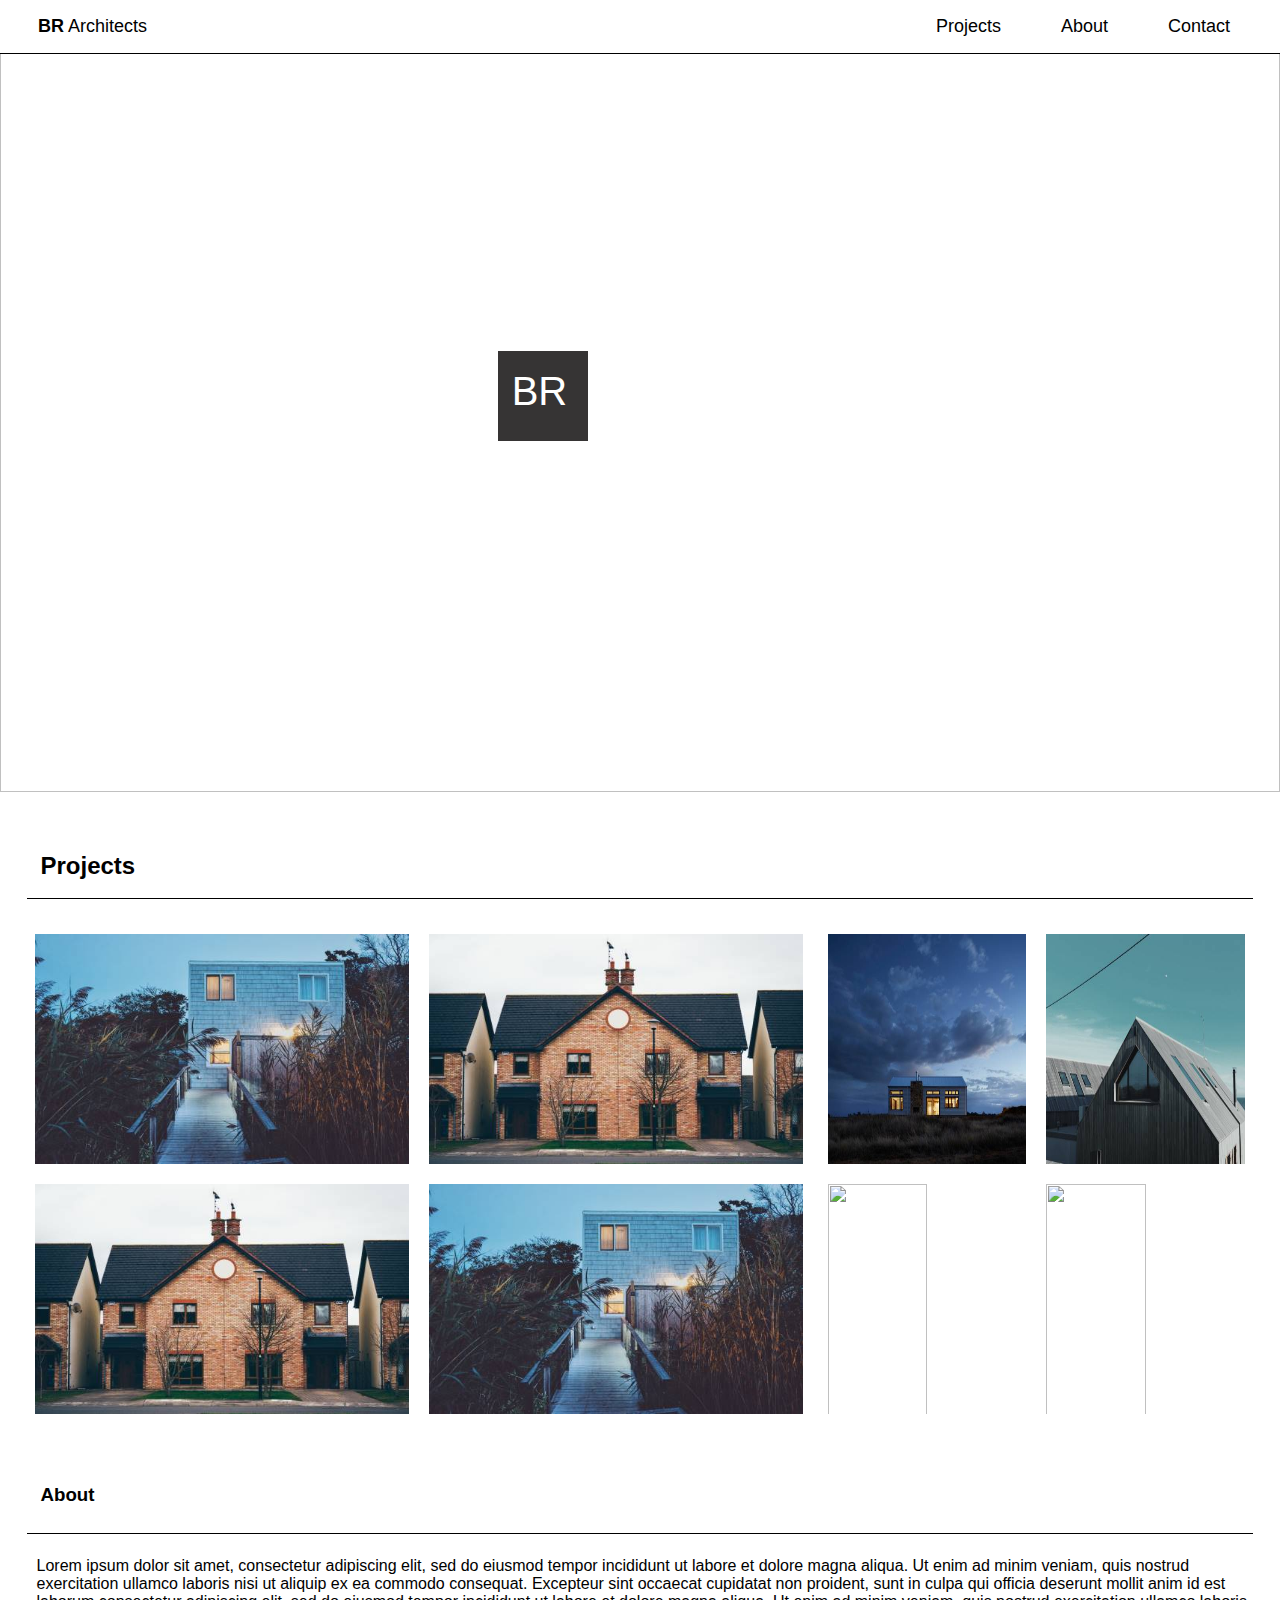
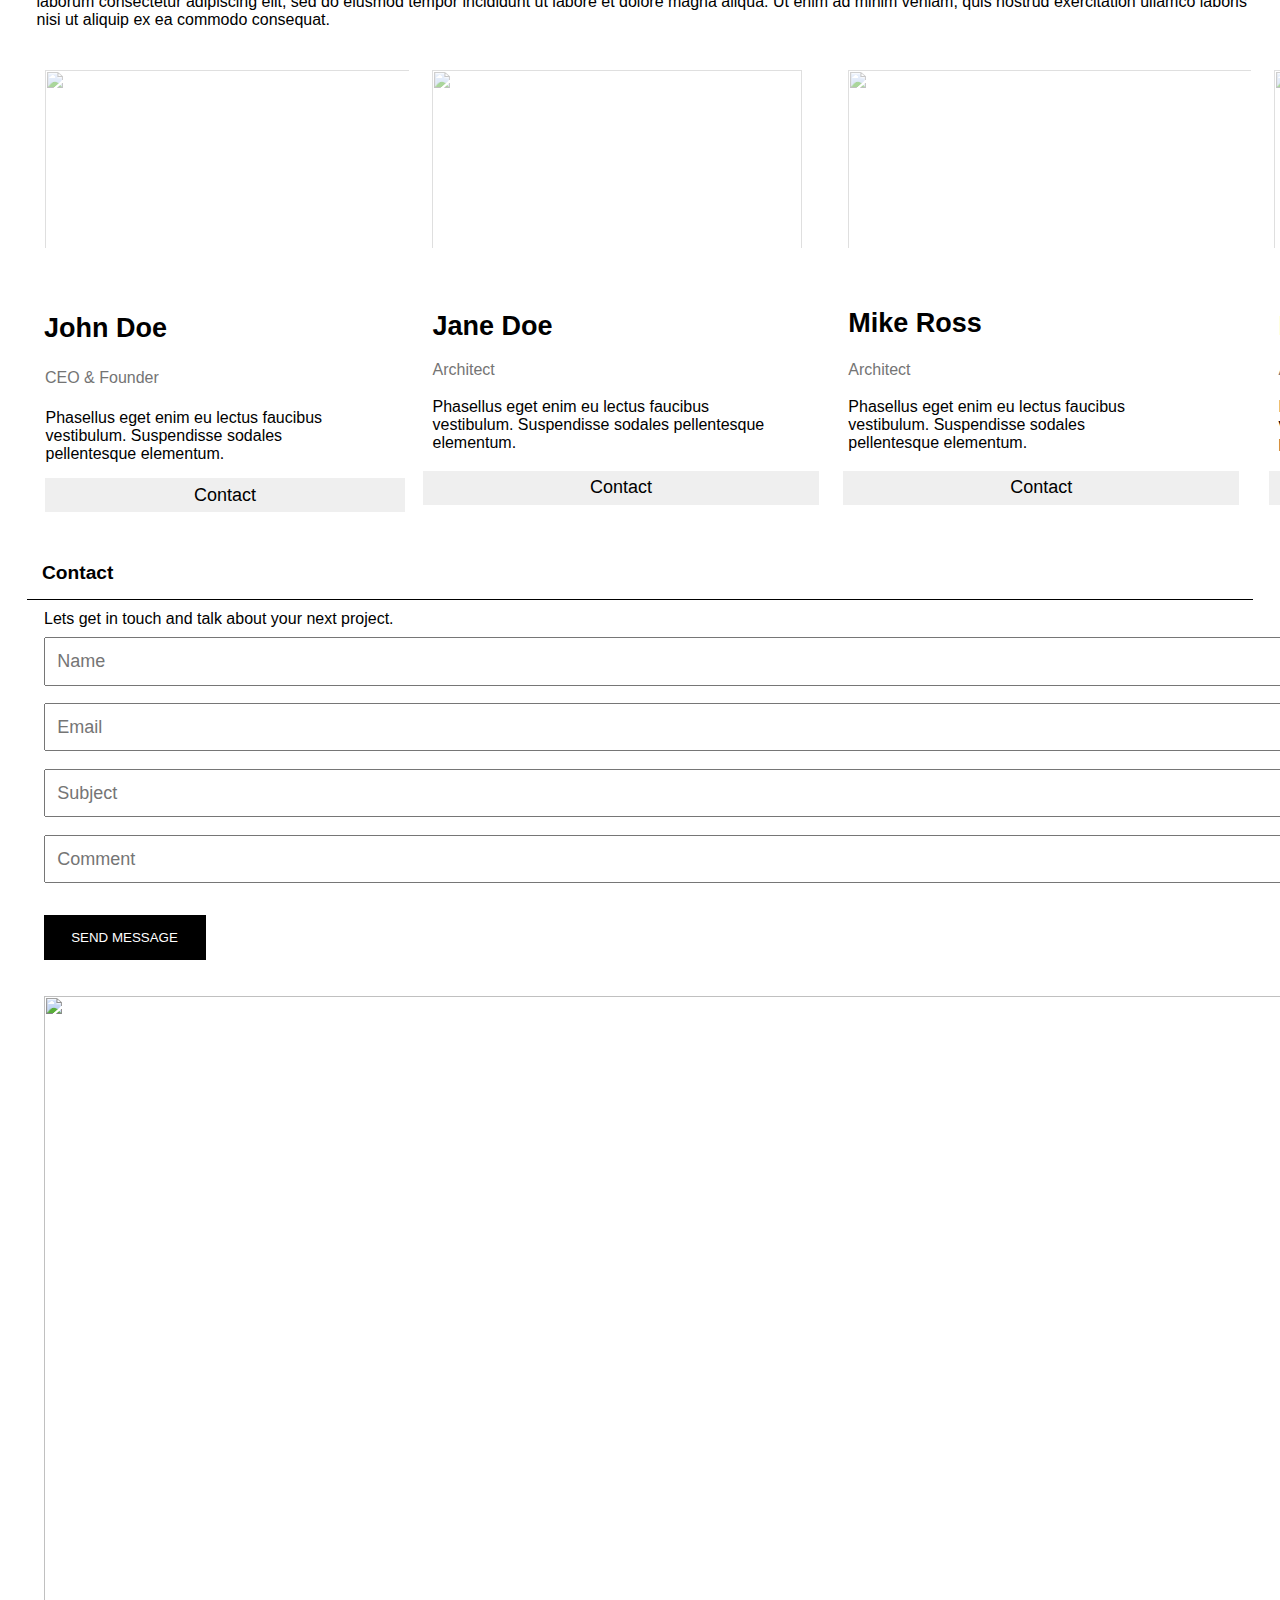
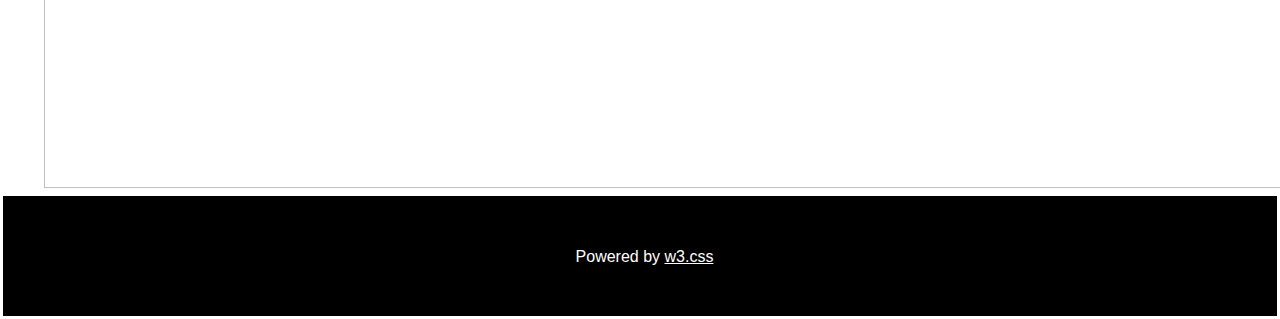
==== br.html @ f58342f9 "Update br.html" ====
<!DOCTYPE html>
<html>

<head>
    <title>brarchitects</title>
    <link rel="stylesheet" href="style.css">
</head>

<body>
    <!-------navigation------>
    <nav>
        <div class="nav-left">
            <a href="#"><b>BR</b> Architects</a>
        </div>
        <div class="nav-right">
            <a href="#">Projects</a>
            <a href="#">About</a>
            <a href="#">Contact</a>
        </div>
    </nav>
    <!-----Header----->
    <header>
        <img src="/Users/alhassanawal/Desktop/br img.jpg">
        <ul type="none" class="fixed">
            <li class="active">br</li>
            <li>Architects</li>
        </ul>
    </header>
    <!----------Content----->
    <div>
        <h2>Projects</h2>
    </div>
    <div class="box">
        <div class="top-row">
            <img src="bimages/br1.jpg">
            <img src="bimages/br2.jpg">
            <img src="bimages/br2.jpg">
            <img src="bimages/br1.jpg">
        </div>
        <div class="bottom-row">
            <img src="bimages/br4.jpg">
            <img src="bimages/br5.jpg">
            <img src="/Users/alhassanawal/Desktop/br5.jpg">
            <img src="/Users/alhassanawal/Desktop/br4.jpg">
        </div>
    </div>
    <footer>
        <h3>About</h3>
        <p>
            Lorem ipsum dolor sit amet, consectetur adipiscing elit, sed do eiusmod tempor incididunt ut labore et
            dolore
            magna aliqua. Ut enim ad minim veniam, quis nostrud exercitation ullamco laboris nisi ut aliquip ex ea
            commodo consequat. Excepteur sint occaecat cupidatat non proident, sunt in culpa qui officia deserunt mollit
            anim id est laborum consectetur adipiscing elit, sed do eiusmod tempor incididunt ut labore et dolore magna
            aliqua. Ut enim ad minim veniam, quis nostrud exercitation ullamco laboris nisi ut aliquip ex ea commodo
            consequat.
        </p>
        <div class="section">
            <div class="first-profile">
                <div class="john-doe">
                    <img src="/Users/alhassanawal/Desktop/team1.jpg">
                    <p class="a-b">John Doe</p>
                    <p class="c-d">CEO & Founder</p>
                    <p class="e-f">
                        Phasellus eget enim eu lectus faucibus vestibulum. Suspendisse sodales pellentesque elementum.
                    </p>
                    <button>Contact</button>
                </div>
                <div class="jane-doe">
                    <img src="/Users/alhassanawal/Desktop/team2.jpg">
                    <p class="g-h">Jane Doe</p>
                    <p class="i-j">Architect</p>
                    <p class="k-l">
                        Phasellus eget enim eu lectus faucibus vestibulum. Suspendisse sodales pellentesque
                        elementum.
                    </p>
                    <button>Contact</button>
                </div>
                <div class="mike-ross">
                    <img src="/Users/alhassanawal/Desktop/team3.jpg">
                    <p class="m-n">Mike Ross</p>
                    <p class="o-p">Architect</p>
                    <p class="q-r">
                        Phasellus eget enim eu lectus faucibus vestibulum. Suspendisse sodales pellentesque
                        elementum.
                    </p>
                    <button>Contact</button>
                </div>
                <div class="dan-star">
                    <img src="/Users/alhassanawal/Desktop/team4.jpg">
                    <p class="s-t">Dan Star</p>
                    <p class="u-v">Architect</p>
                    <p class="w-x">
                        Phasellus eget enim eu lectus faucibus vestibulum. Suspendisse sodales pellentesque
                        elementum.
                    </p>
                    <button>Contact</button>
                </div>
            </div>
        </div>
        <div class="contact">
            <h4>Contact</h4>
            <form>
                <p>Lets get in touch and talk about your next project.</p>
                <input type="text" placeholder="Name">
                <input type="text" placeholder="Email">
                <input type="text" placeholder="Subject">
                <input type="text" placeholder="Comment">
                <button>Send Message</button>
                <img src="/Users/alhassanawal/Desktop/map.jpg">
                <div class="footer">
                    <p>Powered by <a href="#">w3.css</a></p>
                </div>
            </form>


        </div>




    </footer>

    </div>

</body>

</html>
---- style.css ----
* {
    margin: 0;
    padding: 0;
    box-sizing: border-box;
    font-family: Arial, Helvetica, sans-serif;
}


nav {
    border: none;
    border-bottom: 0.2vh solid black;
    height: 6vh;
    display: flex;
    align-items: center;
    justify-content: space-between;
    position: fixed;
    width: 100%;
    z-index: 1;
    background-color: white;
}


.nav-left {
    display: flex;
    border: none;
    align-items: center;
    justify-content: center;

}

.nav-right {
    display: flex;
    border: none;
    justify-content: center;
    align-items: center;
}


a:hover {
    background-color: rgb(199, 193, 193);
}

.nav-left a {
    text-decoration: none;
    font-size: large;
    color: black;
    margin-left: 28px;
    font-size: large;
    padding: 10px;

}

.nav-right a {
    text-decoration: none;
    margin-right: 40px;
    color: black;
    font-size: large;
    padding: 10px;
}


header {
    display: flex;
    align-items: center;
    justify-content: center;
}

header ul {
    position: absolute;
    display: flex;

}

header ul li {
    text-decoration: none;
    color: white;

}

li.active {
    text-transform: uppercase;
    background-color: rgb(54, 52, 52);
    width: 10vh;
    height: 10vh;
    margin-right: 2vh;
    padding-left: 1.5vh;
    padding-top: 2vh;
    font-size: 40px;
}

li {
    padding-top: 2.3vh;
    font-size: 40px;
}

img {
    height: 88vh;
    width: 100%;
}

h2 {
    margin-top: 60px;
    margin-right: 3vh;
    margin-left: 3vh;
    padding-bottom: 2vh;
    padding-left: 1.5vh;
    border: none;
    border-bottom: 0.4px solid black;

}

.box {
    display: flex;
    flex-direction: row;
    gap: 5px;
    margin: 25px;
}

.top-row img {
    width: 50%;
    height: 250px;
    float: left;
    padding: 10px;
}

.bottom-row img {
    width: 50%;
    height: 250px;
    float: left;
    padding: 10px;
}

footer h3 {
    margin-left: 3vh;
    border: none;
    border-bottom: 0.4px solid black;
    margin-right: 3vh;
    padding-bottom: 3vh;
    padding-left: 1.5vh;
    margin-top: 60px;
}

footer p {
    margin-left: 3.5vh;
    margin-right: 3vh;
    margin-top: 2vh;
    padding: 5px;
}

.section {
    display: flex;
    float: left;
    justify-content: center;
}

.first-profile {
    display: flex;
    justify-content: center;
    margin-left: 1vh;
}

.john-doe img {
    width: 110%;
    height: 250px;
    padding: 4vh;
    opacity: 0.5;
}

.john-doe p.a-b {
    margin-top: 1px;
    margin-left: 1.9vh;
    position: relative;
    bottom: 30px;
    font-weight: bolder;
    font-size: 3vh;
    padding: 2vh;
}

.john-doe p.c-d {
    position: relative;
    bottom: 50px;
    margin-left: 3vh;
    padding: 1vh;
    font-weight: lighter;
    color: rgb(116, 116, 116);
}

.john-doe p.e-f {
    position: relative;
    bottom: 60px;
    margin-left: 3.5vh;
    padding-right: 2vh;
    max-width: 350px;
}

.john-doe button {
    margin-left: 4vh;
    position: relative;
    bottom: 50px;
    width: 40vh;
    height: 3.8vh;
    cursor: pointer;
    font-size: 2vh;
    border: none;
}

button:hover {
    background-color: rgb(162, 158, 158);
}

.jane-doe img {
    width: 95%;
    height: 250px;
    padding: 4vh;
    opacity: 0.5;
    position: relative;
    right: 1vh;
}

.jane-doe p.g-h {
    position: relative;
    bottom: 4vh;
    right: 1vh;
    font-weight: bolder;
    font-size: 3vh;
}

.jane-doe p.i-j {
    position: relative;
    bottom: 5vh;
    right: 1vh;
    font-weight: lighter;
    color: rgb(116, 116, 116);
}

.jane-doe p.k-l {
    position: relative;
    bottom: 6vh;
    right: 1vh;
    max-width: 370px;
}

.jane-doe button {
    position: relative;
    bottom: 4.5vh;
    right: 8vh;
    width: 44vh;
    height: 3.8vh;
    border: none;
    font-size: 2vh;
    cursor: pointer;
    margin-left: 10vh;
}

.mike-ross img {
    width: 120%;
    height: 250px;
    padding: 4vh;
    position: relative;
    right: 8.8vh;
    opacity: 0.5;
}

.mike-ross p.m-n {
    position: relative;
    bottom: 4.3vh;
    right: 8.8vh;
    font-weight: bolder;
    font-size: 3vh;
}

.mike-ross p.o-p {
    position: relative;
    bottom: 5vh;
    right: 8.8vh;
    font-weight: lighter;
    color: rgb(116, 116, 116);
}

.mike-ross p.q-r {
    position: relative;
    bottom: 6vh;
    right: 8.8vh;
    max-width: 370px;
}

.mike-ross button {
    position: relative;
    bottom: 4.5vh;
    right: 5.3vh;
    width: 44vh;
    height: 3.8vh;
    border: none;
    cursor: pointer;
    font-size: 2vh;
}

.dan-star img {
    width: 110%;
    height: 250px;
    padding: 4vh;
    position: relative;
    right: 5.4vh;
    opacity: 0.5;
}

.dan-star p.s-t {
    position: relative;
    bottom: 4vh;
    right: 5vh;
    font-weight: bolder;
    font-size: 3vh;
}

.dan-star p.u-v {
    position: relative;
    bottom: 5vh;
    right: 5vh;
    font-weight: lighter;
    color: rgb(116, 116, 116);
}

.dan-star p.w-x {
    position: relative;
    bottom: 6vh;
    right: 5vh;
}

.dan-star button {
    width: 39vh;
    height: 3.8vh;
    position: relative;
    bottom: 4.5vh;
    right: 2vh;
    border: none;
    cursor: pointer;
    font-size: 2vh;
}

.contact h4 {
    font-weight: bolder;
    font-size: larger;
    padding: 15px;
    border: none;
    border-bottom: 0.4px solid black;
    margin-left: 3vh;
    margin-right: 3vh;
}

form {
    padding: 3px;
}

.contact form p {
    margin-left: 4vh;
    margin-top: 2px;
}

.contact form input {
    padding: 1.3vh;
    margin-top: 4px;
    margin-left: 4.5vh;
    font-size: 2vh;
    width: 177vh;
    margin-bottom: 1.5vh;
}

.contact form button {
    padding: 15px;
    margin-top: 2vh;
    background-color: black;
    color: white;
    text-transform: uppercase;
    width: 18vh;
    margin-left: 4.5vh;
    cursor: pointer;
    border: none;
}

.contact form button:hover {
    color: black;
    background-color: rgb(151, 149, 149);
}

.contact form img {
    width: 177vh;
    margin-left: 4.5vh;
    margin-top: 4vh;
}

.contact form .footer {
    display: flex;
    justify-content: center;
    background-color: black;
    color: white;
    width: 100%;
    padding: 5vh;
    margin-top: 0.5vh;
}

.contact form .footer p a {
    color: white;
    border: none;
}

.contact form .footer p a:hover {
    cursor: pointer;
    color: greenyellow;
}
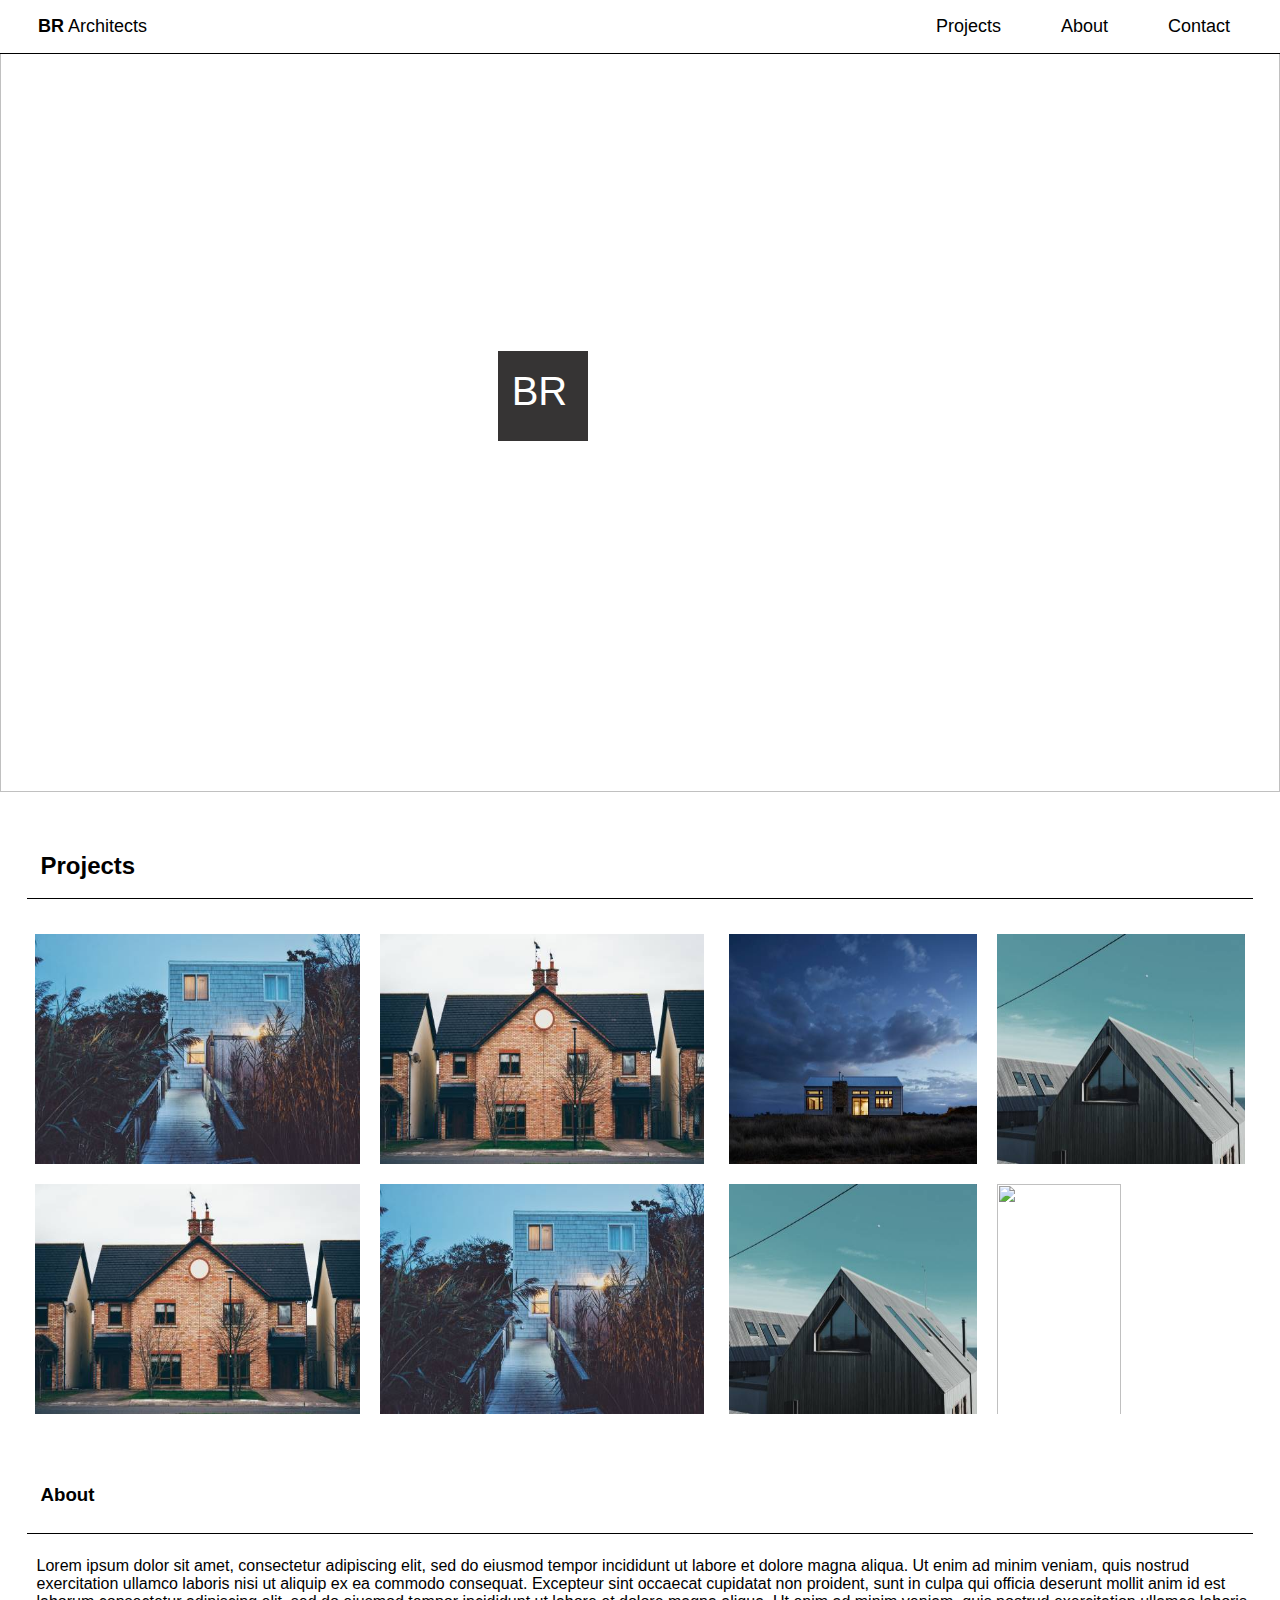
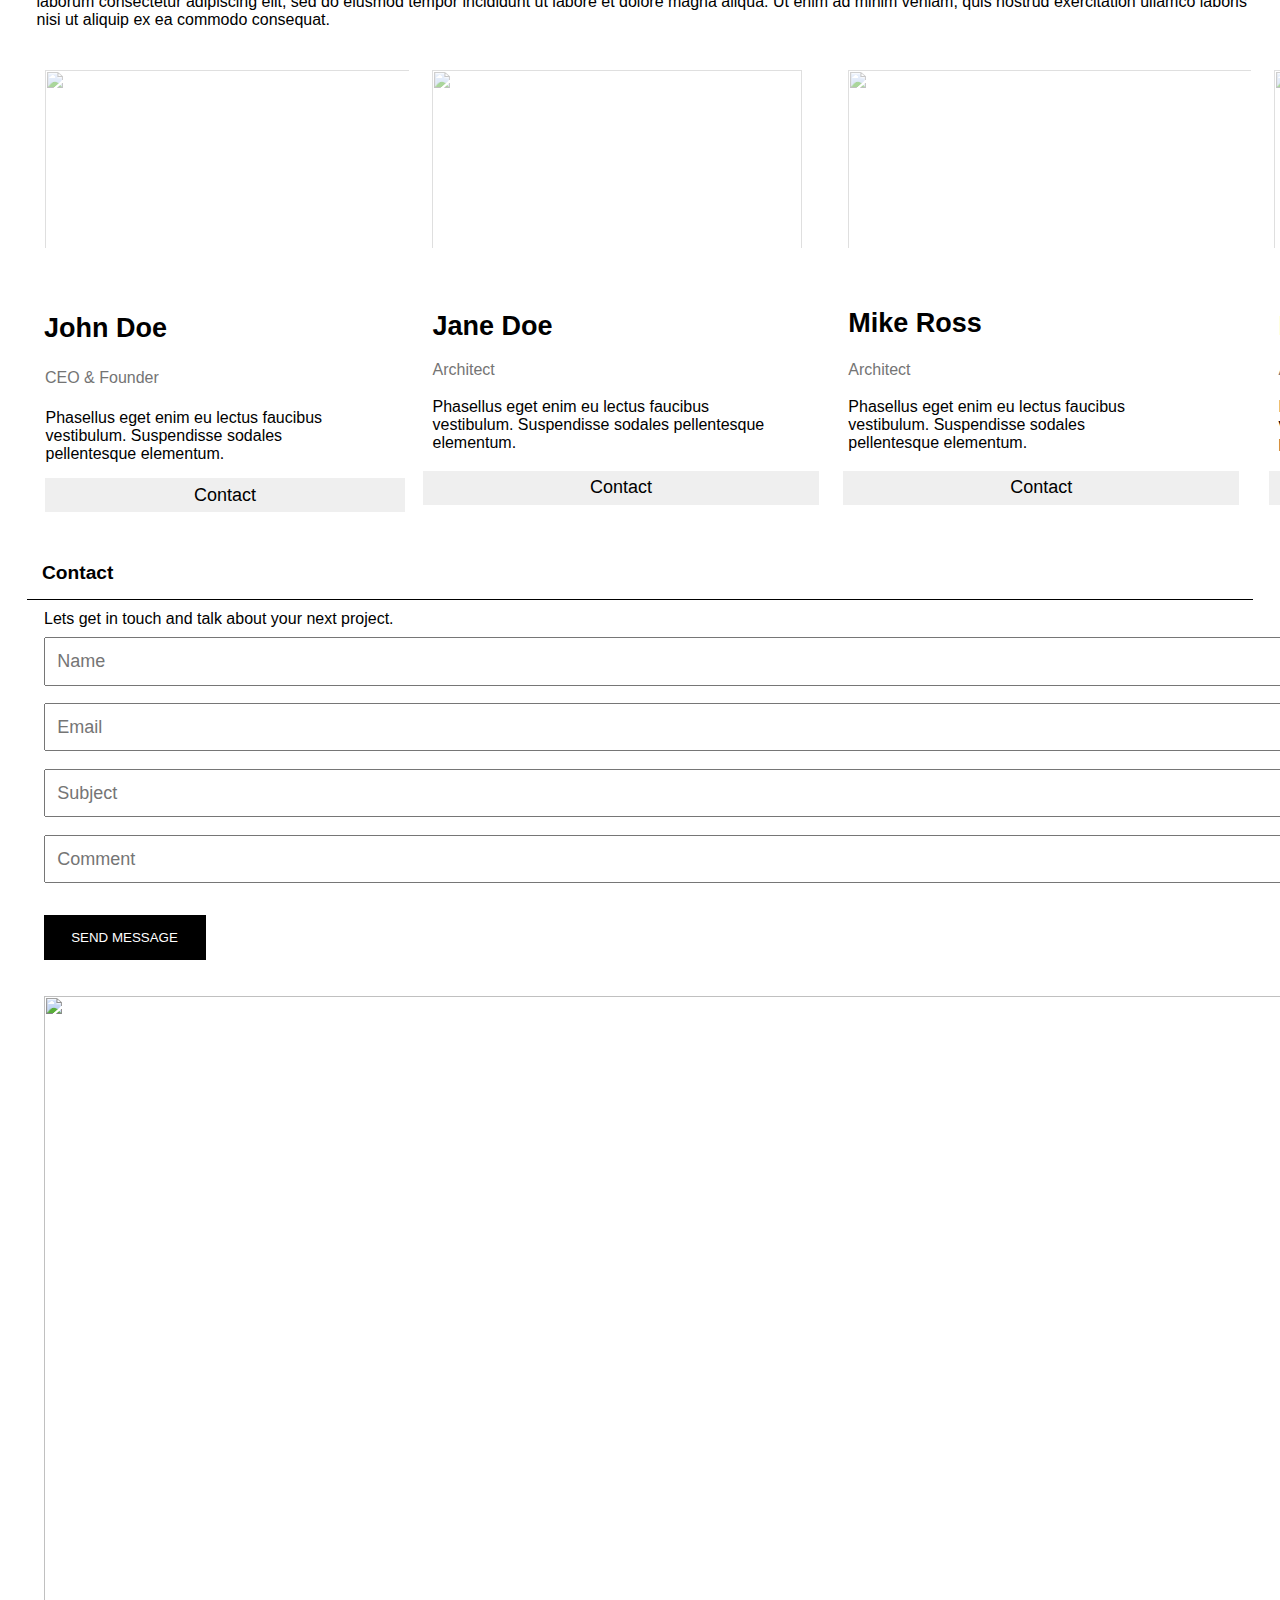
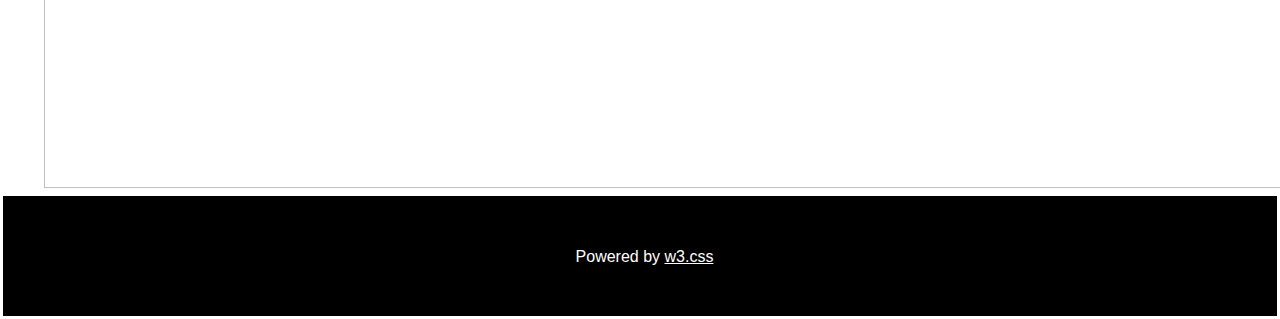
==== commit 272bd1c4: "Update br.html" ====
--- a/br.html
+++ b/br.html
@@ -40,7 +40,7 @@
         <div class="bottom-row">
             <img src="bimages/br4.jpg">
             <img src="bimages/br5.jpg">
-            <img src="/Users/alhassanawal/Desktop/br5.jpg">
+            <img src="bimages/br5.jpg">
             <img src="/Users/alhassanawal/Desktop/br4.jpg">
         </div>
     </div>
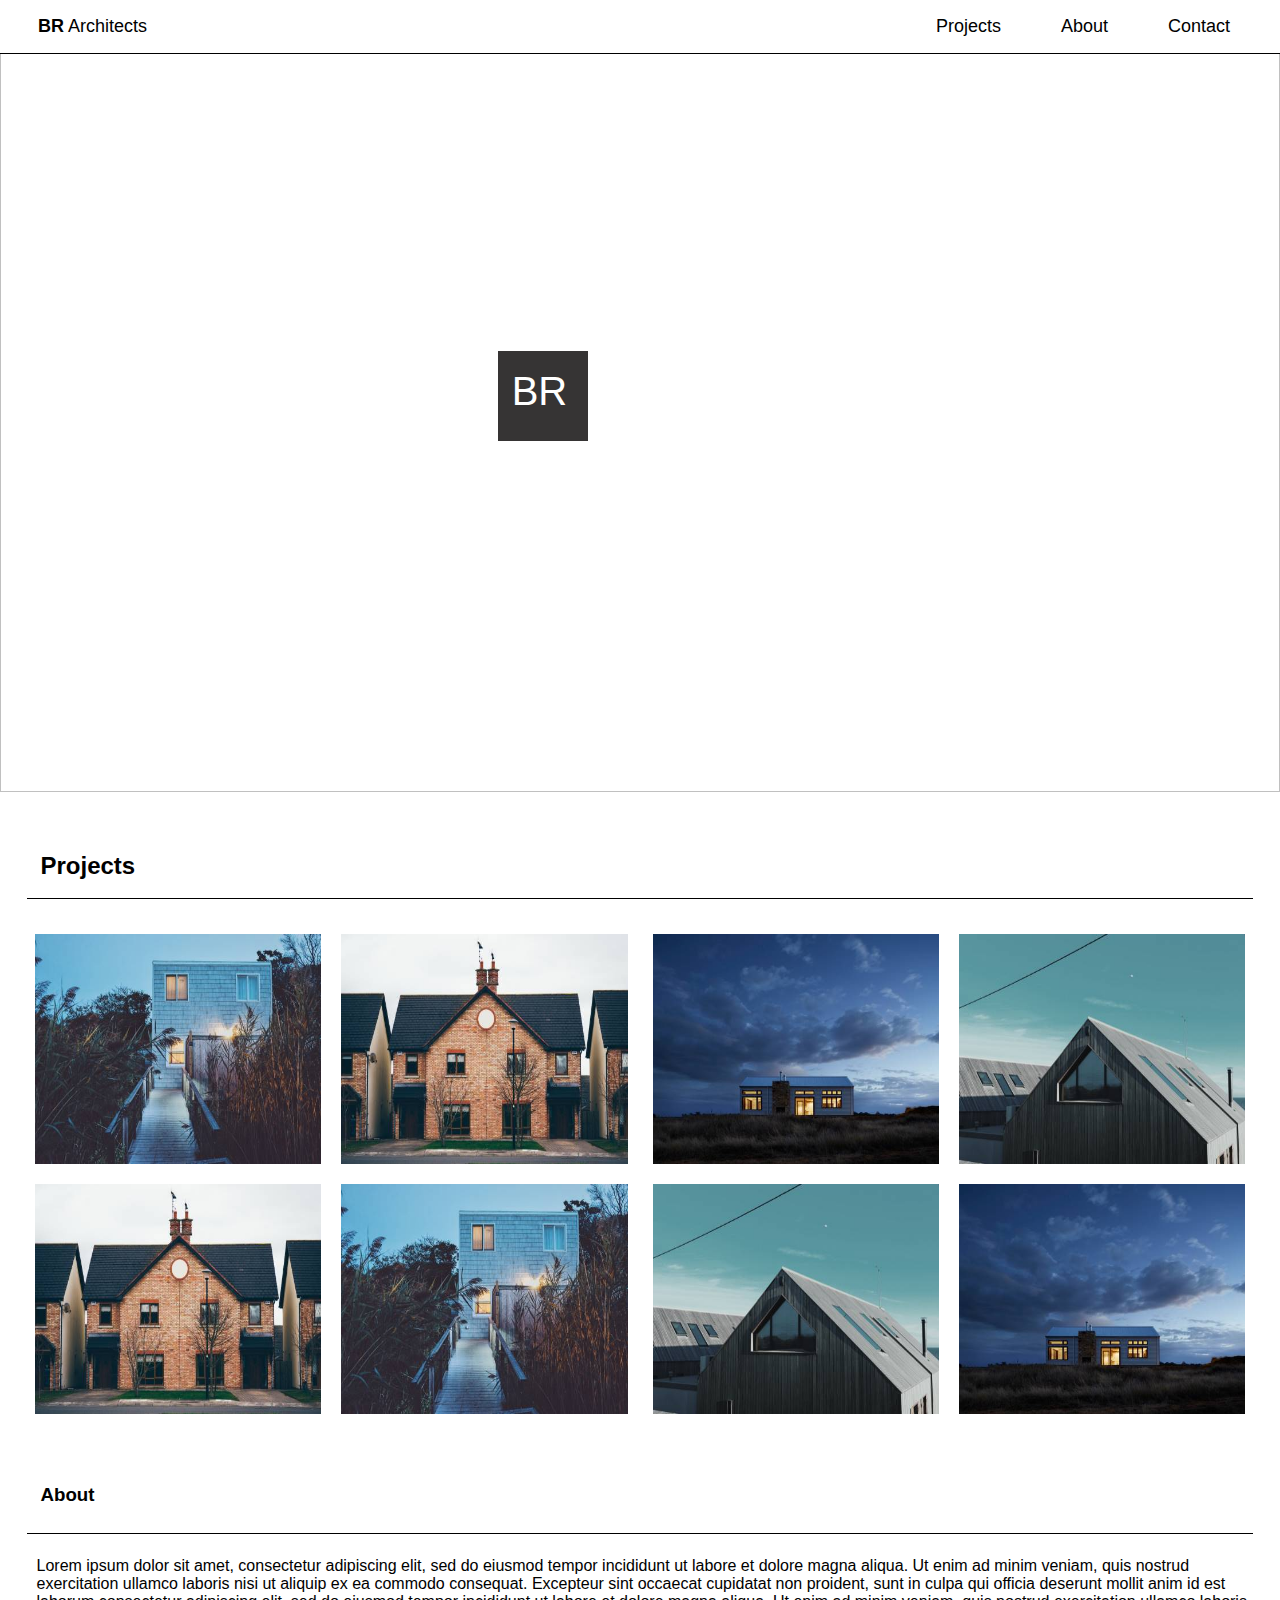
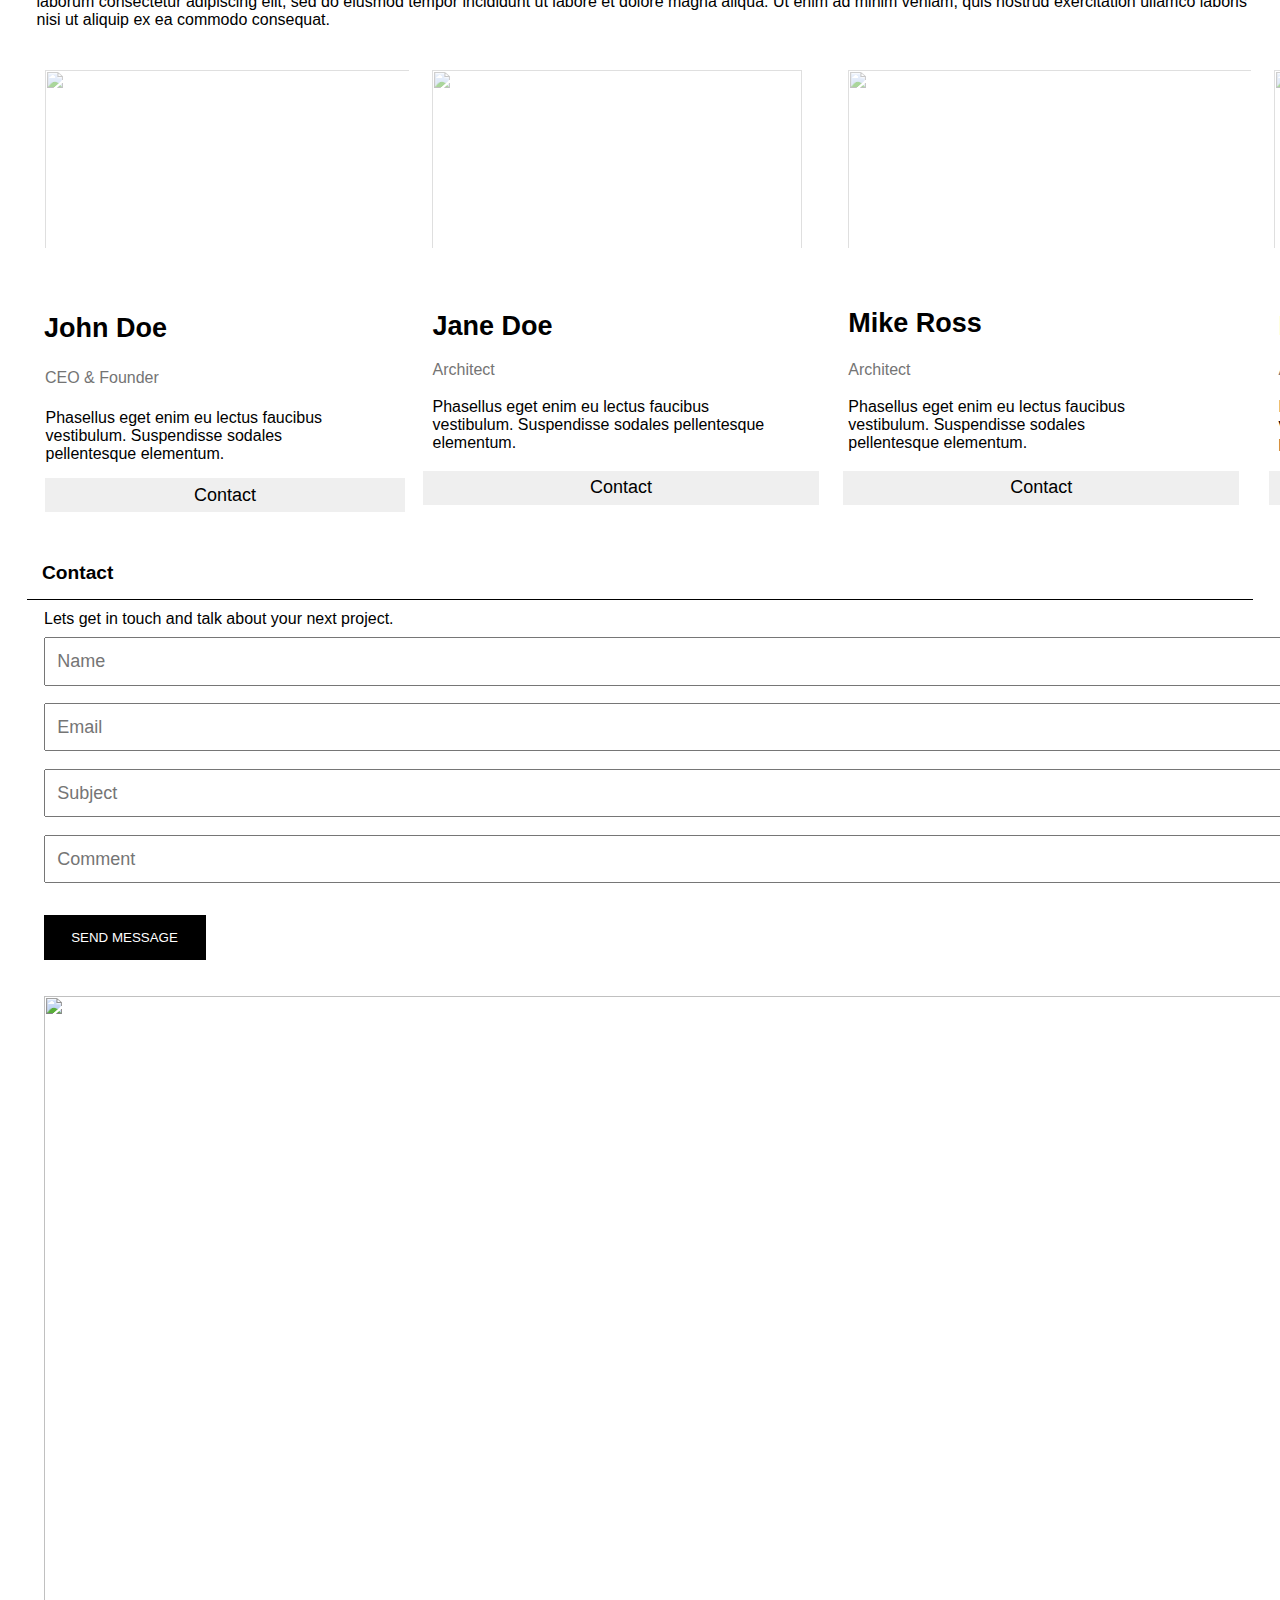
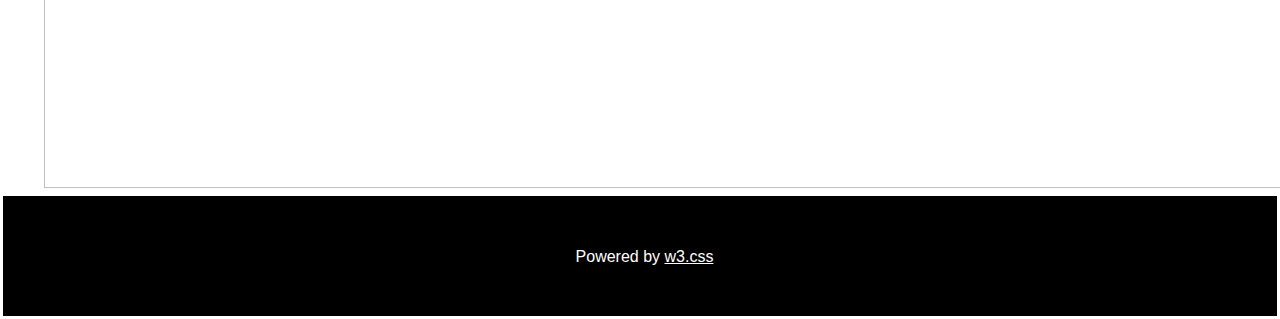
==== commit ad762339: "Update br.html" ====
--- a/br.html
+++ b/br.html
@@ -41,7 +41,7 @@
             <img src="bimages/br4.jpg">
             <img src="bimages/br5.jpg">
             <img src="bimages/br5.jpg">
-            <img src="/Users/alhassanawal/Desktop/br4.jpg">
+            <img src="bimages/br4.jpg">
         </div>
     </div>
     <footer>
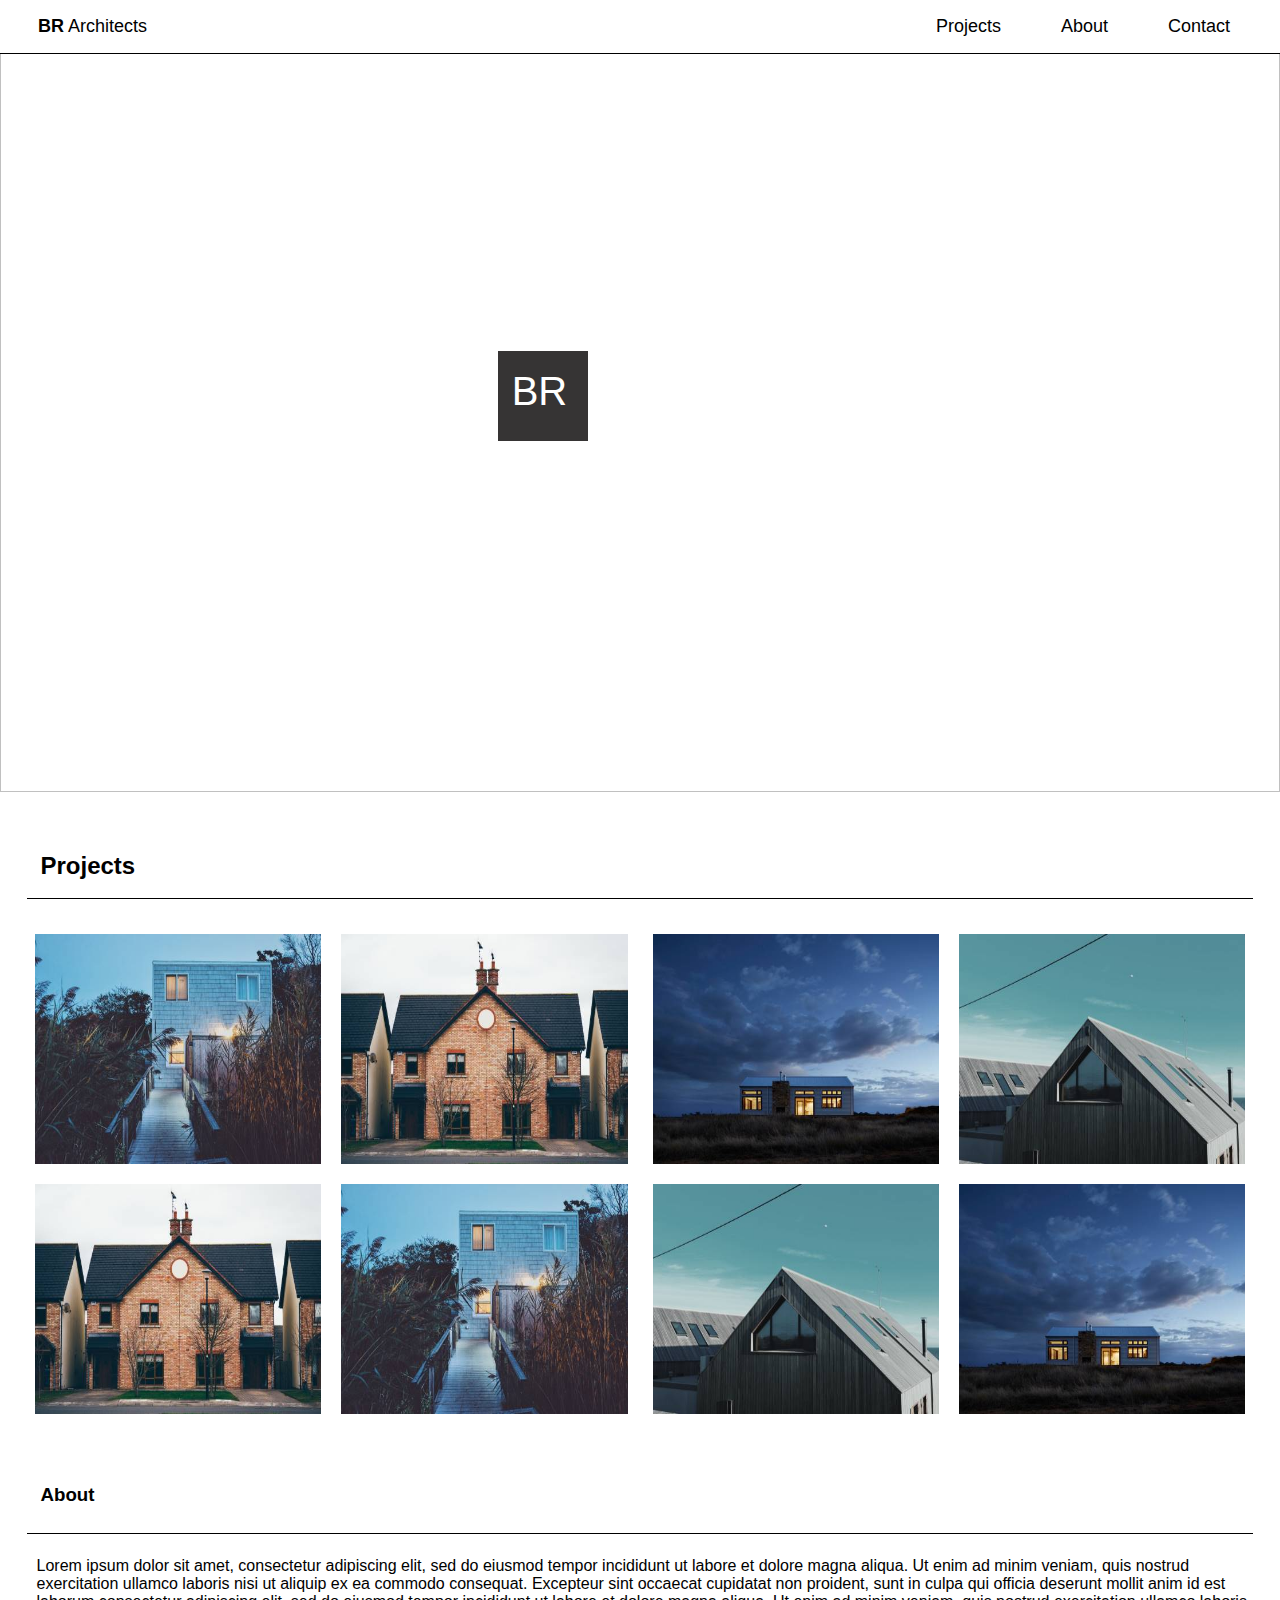
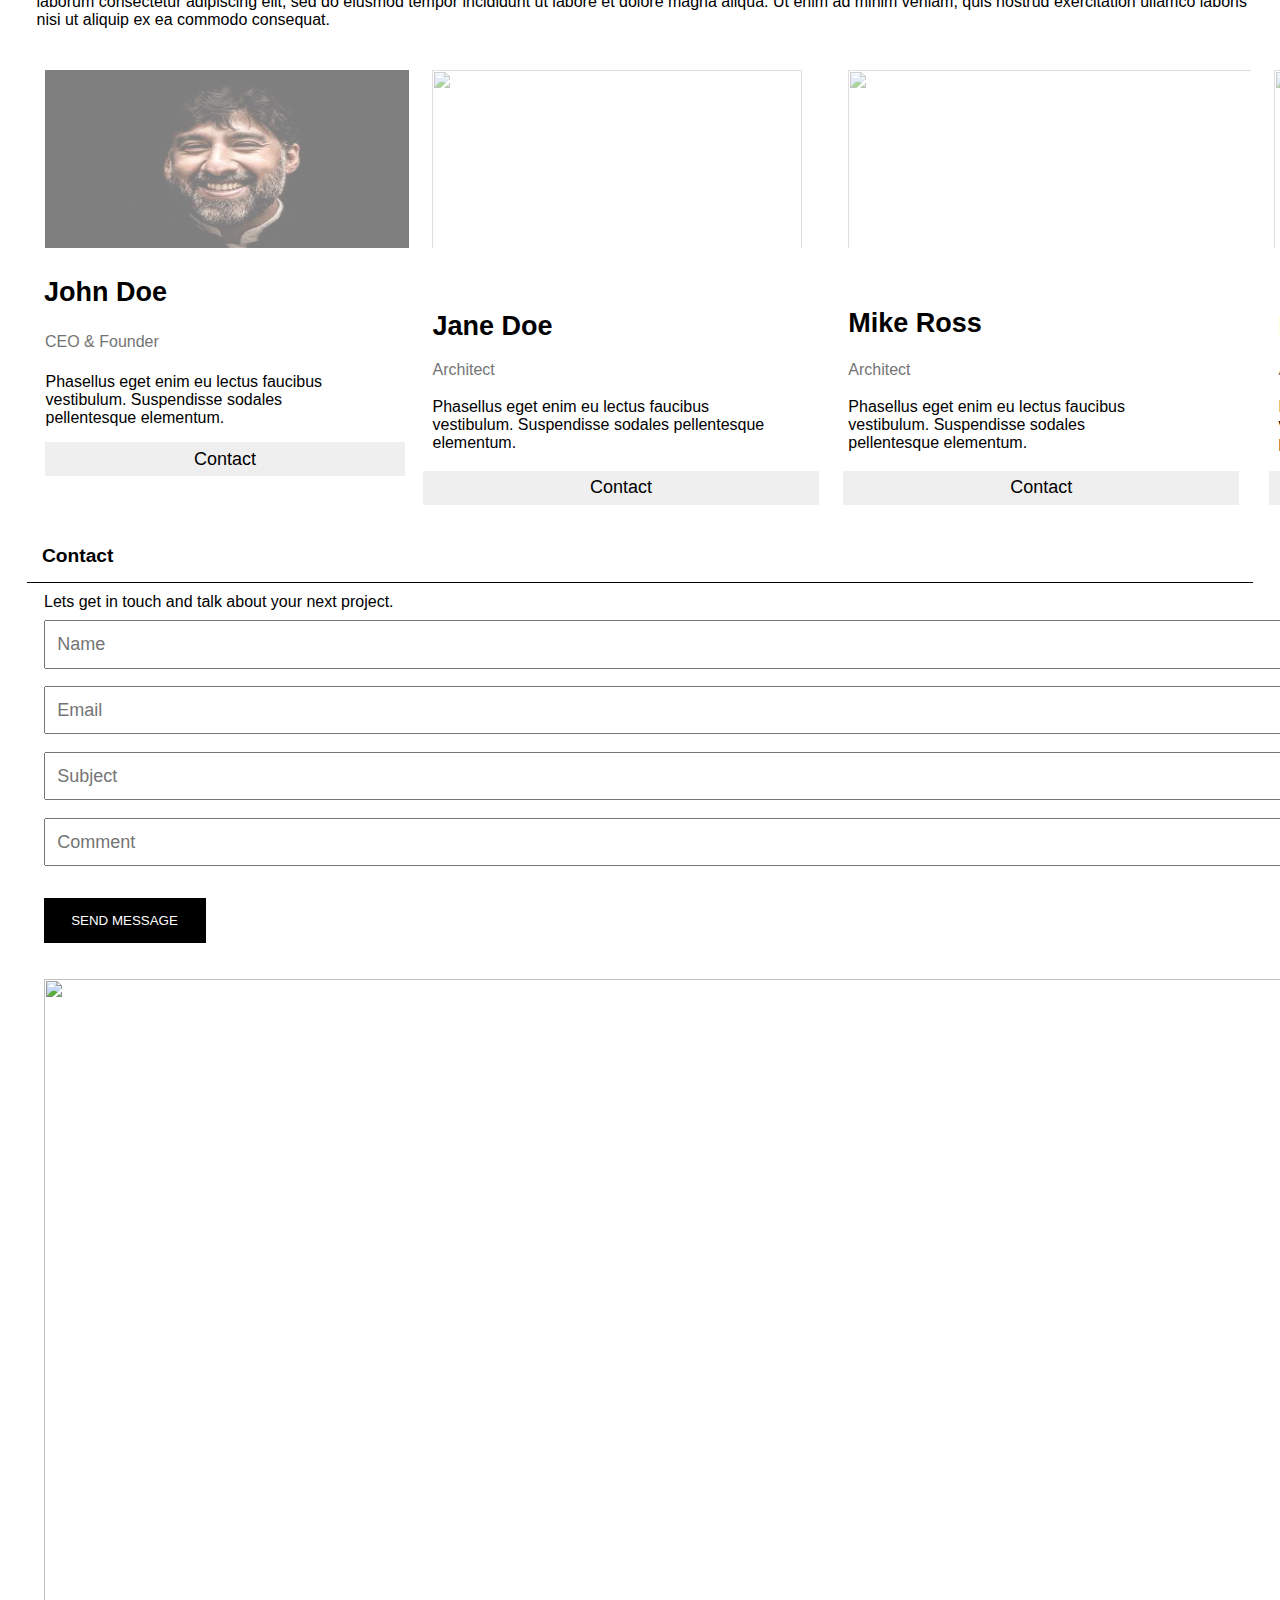
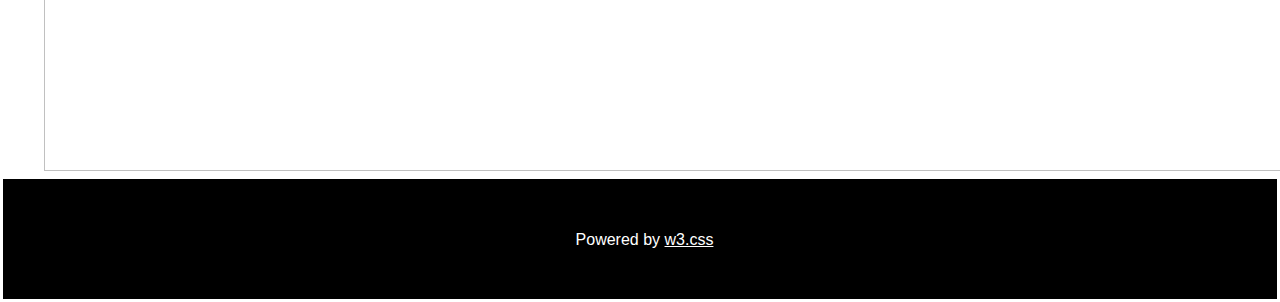
==== commit 96f7c951: "Update br.html" ====
--- a/br.html
+++ b/br.html
@@ -58,7 +58,7 @@
         <div class="section">
             <div class="first-profile">
                 <div class="john-doe">
-                    <img src="/Users/alhassanawal/Desktop/team1.jpg">
+                    <img src="bimages/team1.jpg">
                     <p class="a-b">John Doe</p>
                     <p class="c-d">CEO & Founder</p>
                     <p class="e-f">
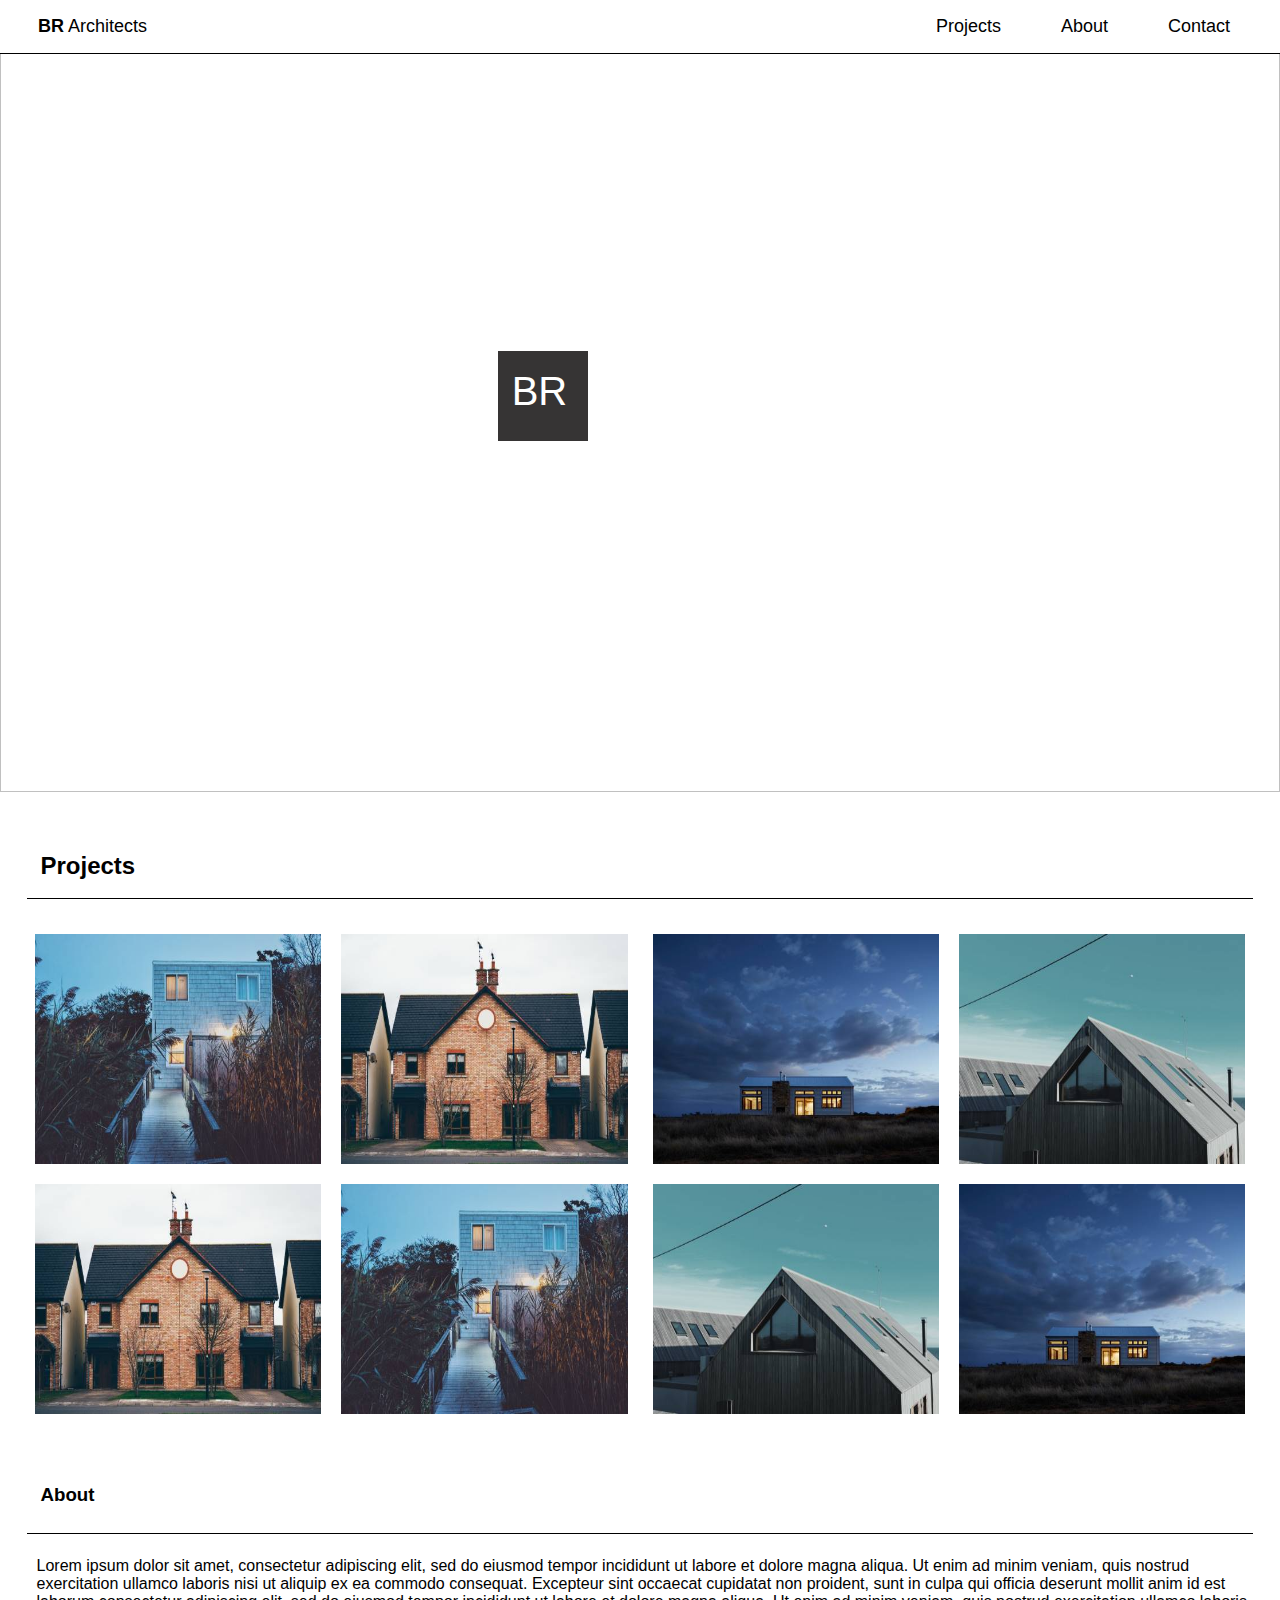
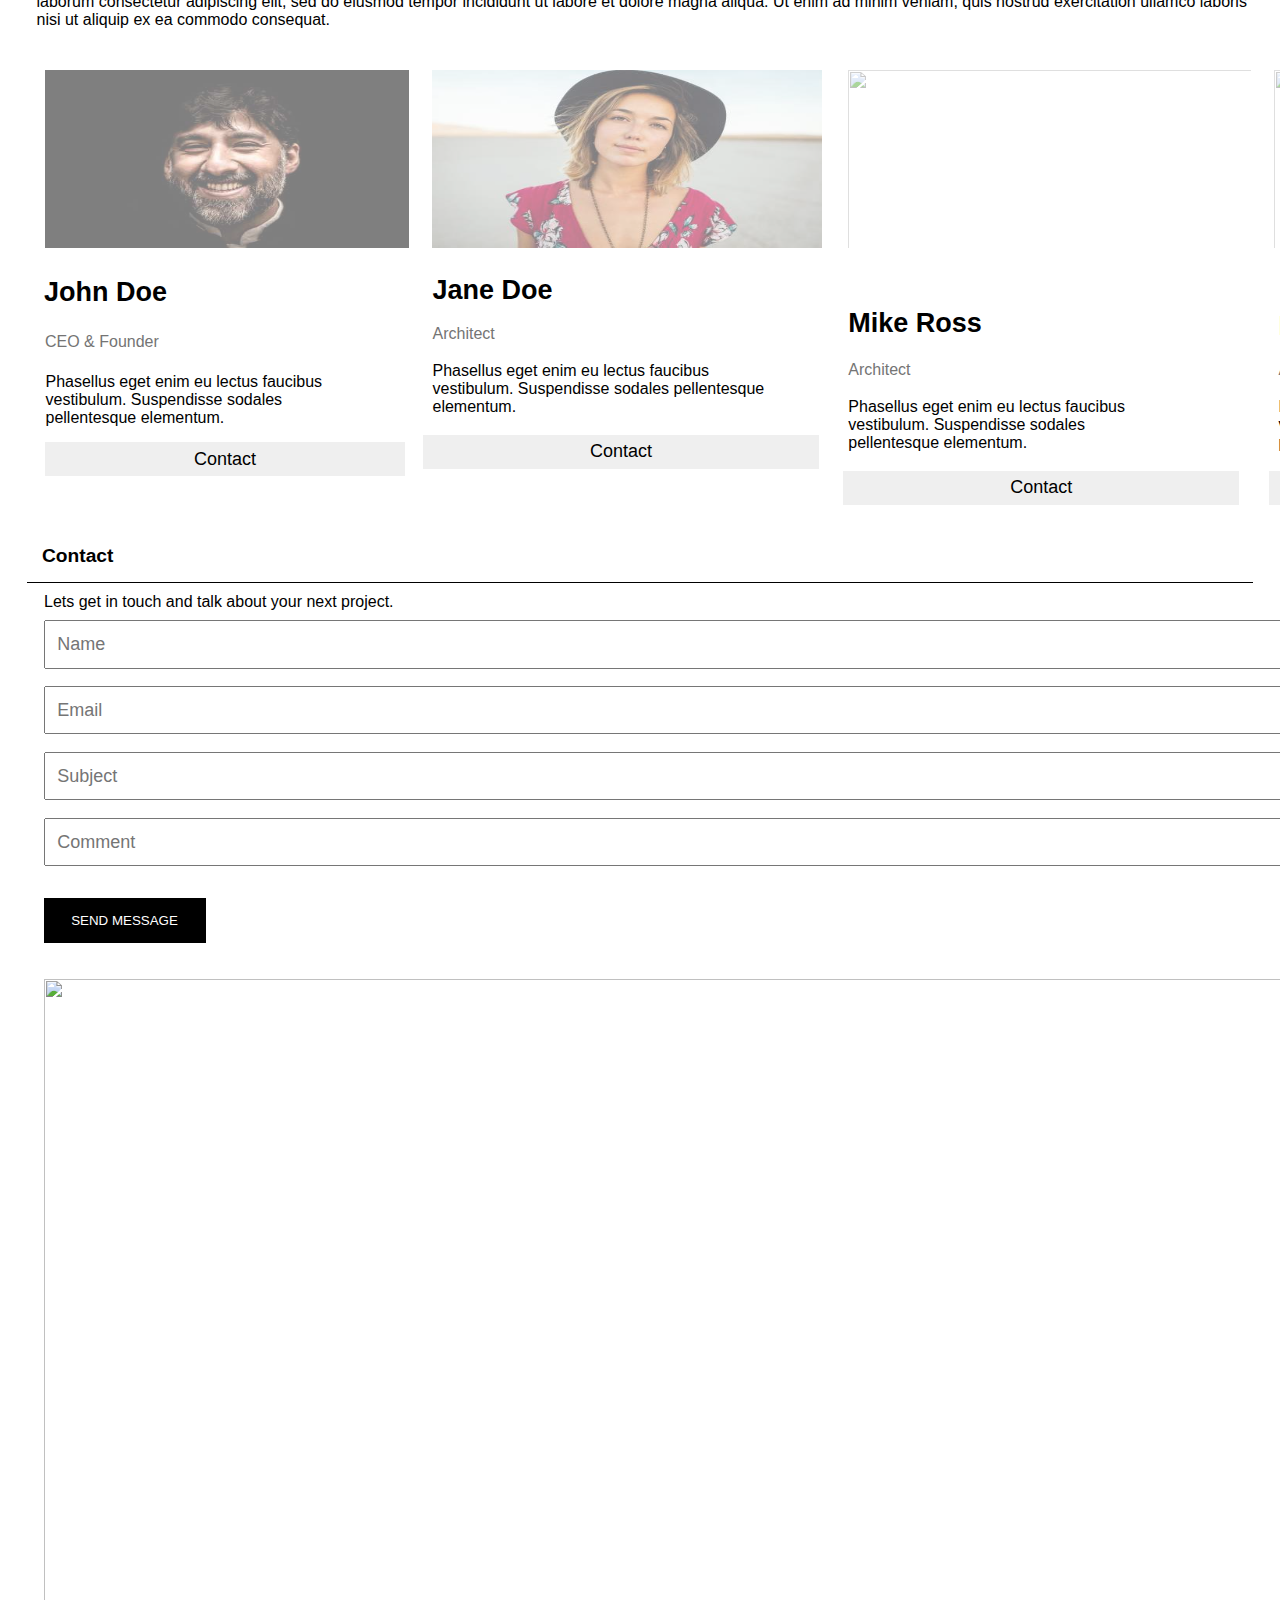
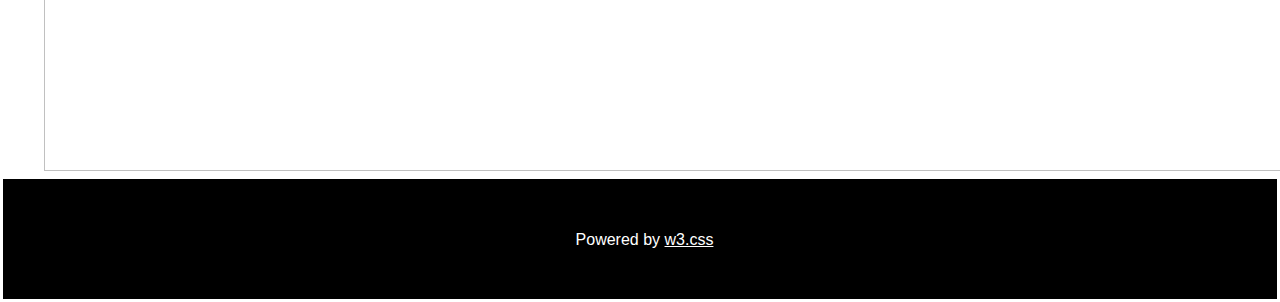
==== commit 0c6444ae: "Update br.html" ====
--- a/br.html
+++ b/br.html
@@ -67,7 +67,7 @@
                     <button>Contact</button>
                 </div>
                 <div class="jane-doe">
-                    <img src="/Users/alhassanawal/Desktop/team2.jpg">
+                    <img src="bimages/team2.jpg">
                     <p class="g-h">Jane Doe</p>
                     <p class="i-j">Architect</p>
                     <p class="k-l">
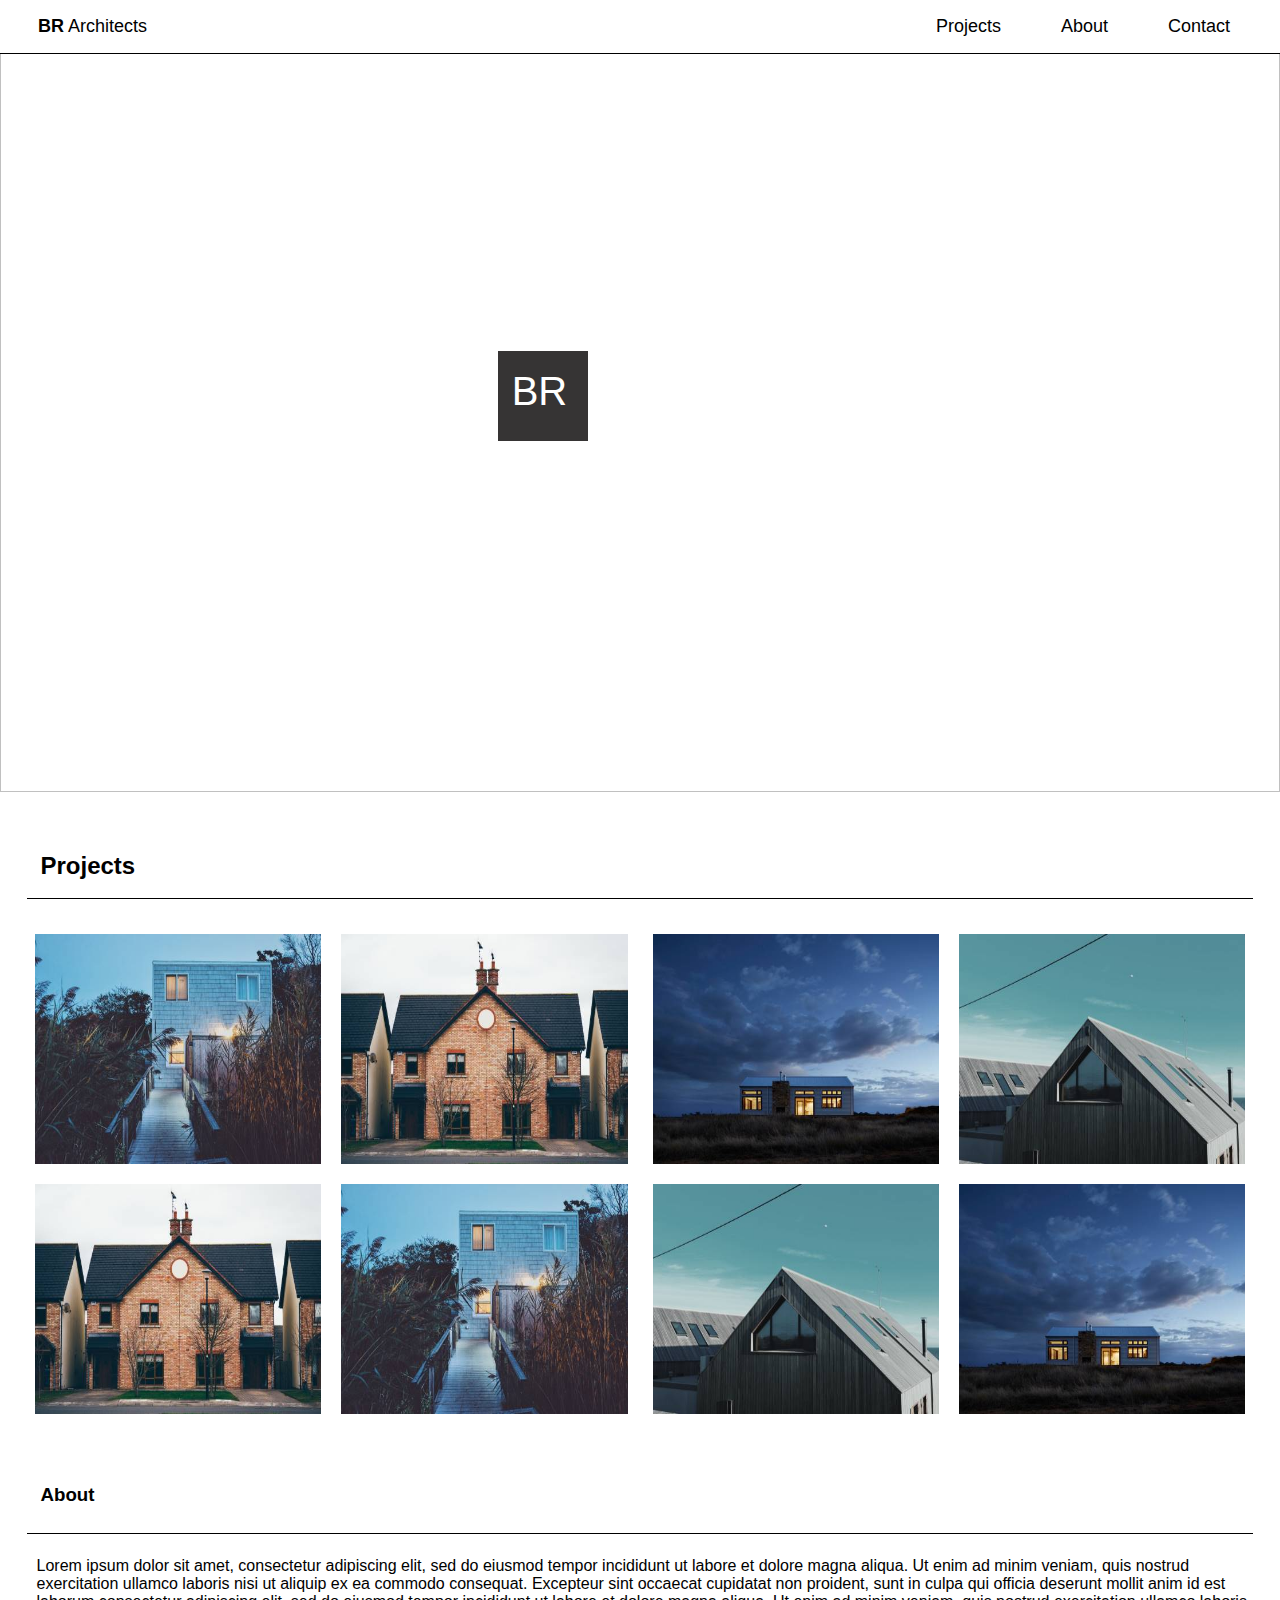
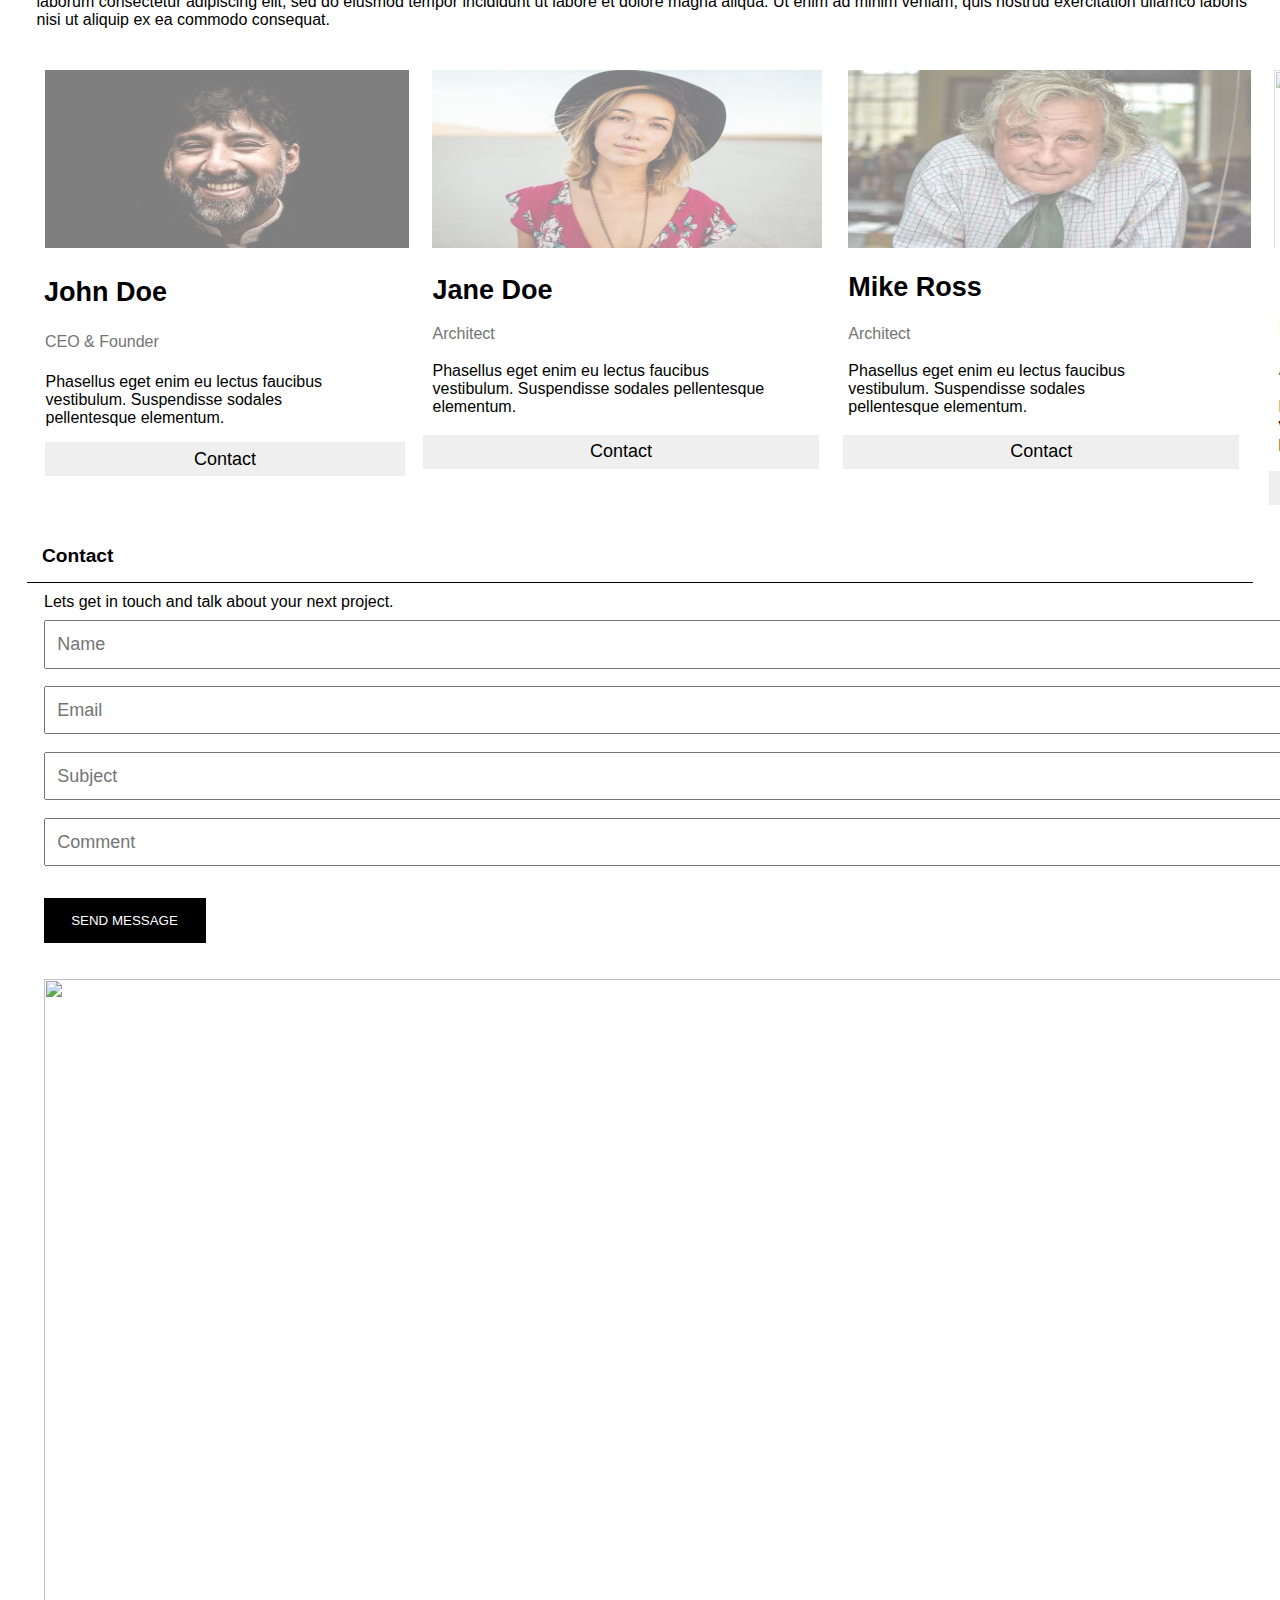
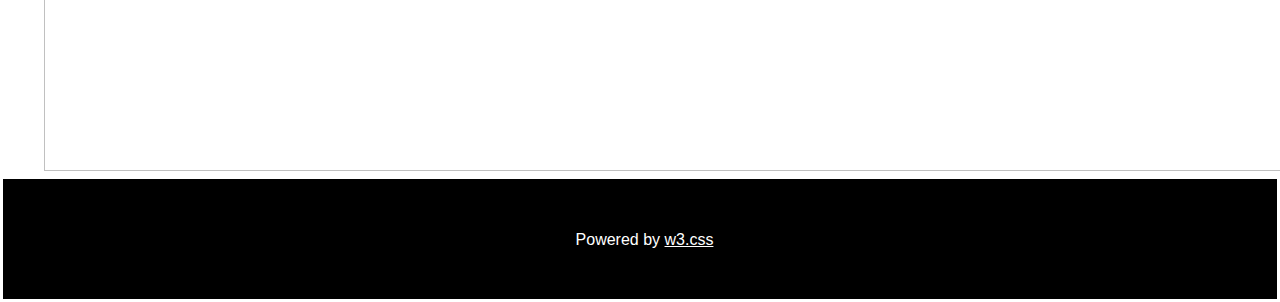
==== commit 526802e3: "Update br.html" ====
--- a/br.html
+++ b/br.html
@@ -77,7 +77,7 @@
                     <button>Contact</button>
                 </div>
                 <div class="mike-ross">
-                    <img src="/Users/alhassanawal/Desktop/team3.jpg">
+                    <img src="bimages/team3.jpg">
                     <p class="m-n">Mike Ross</p>
                     <p class="o-p">Architect</p>
                     <p class="q-r">
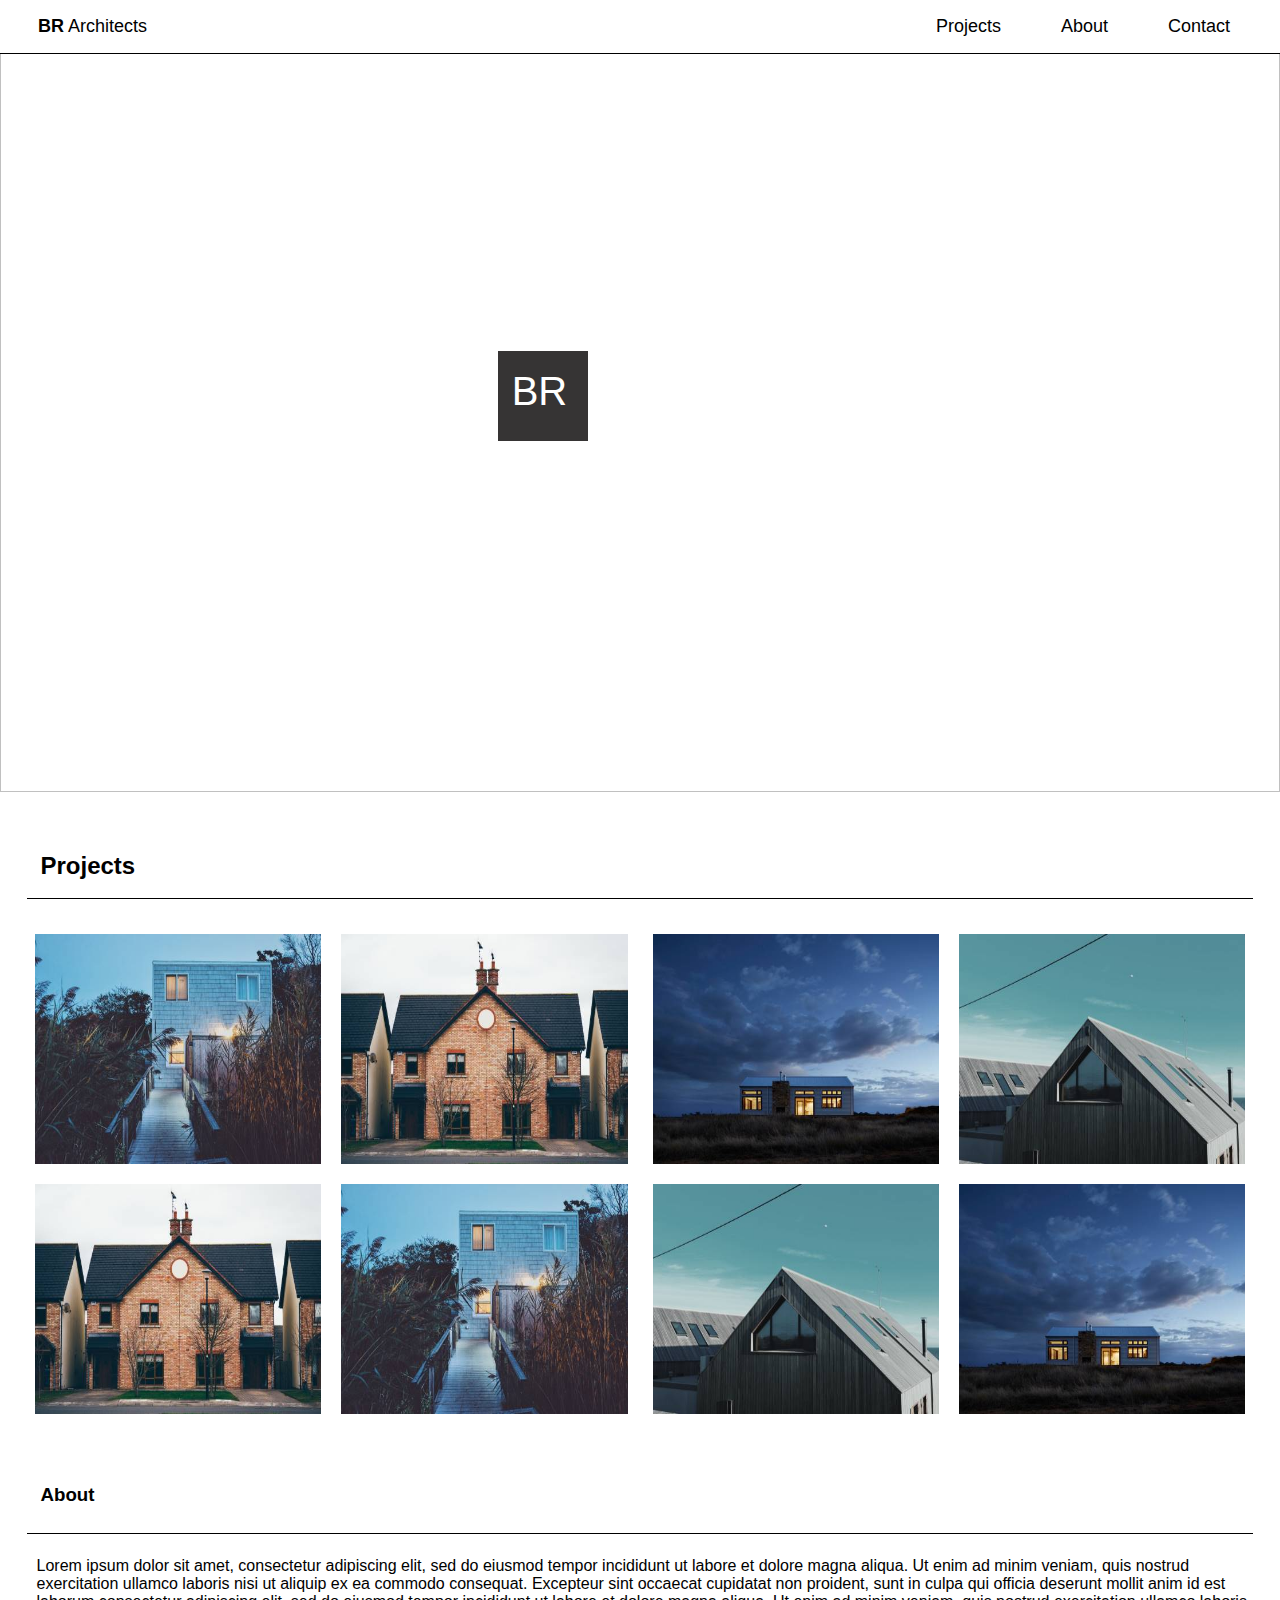
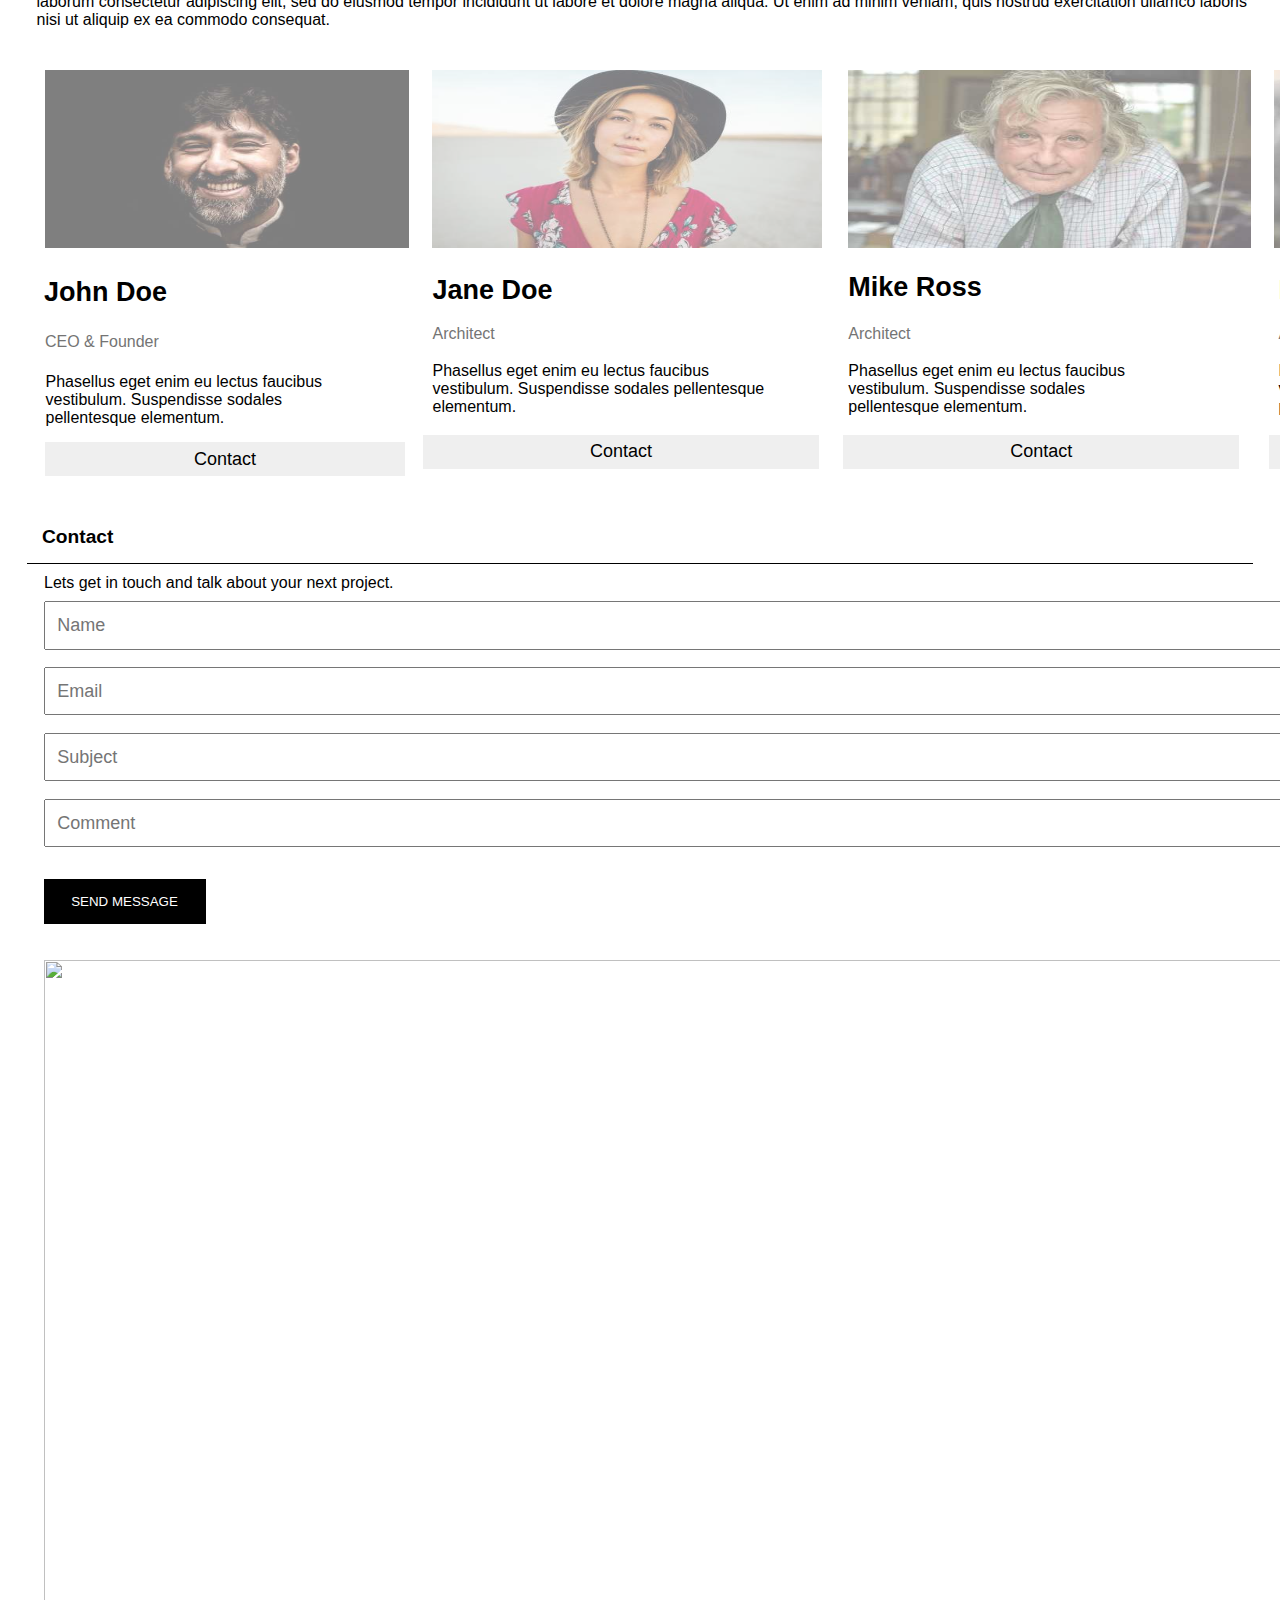
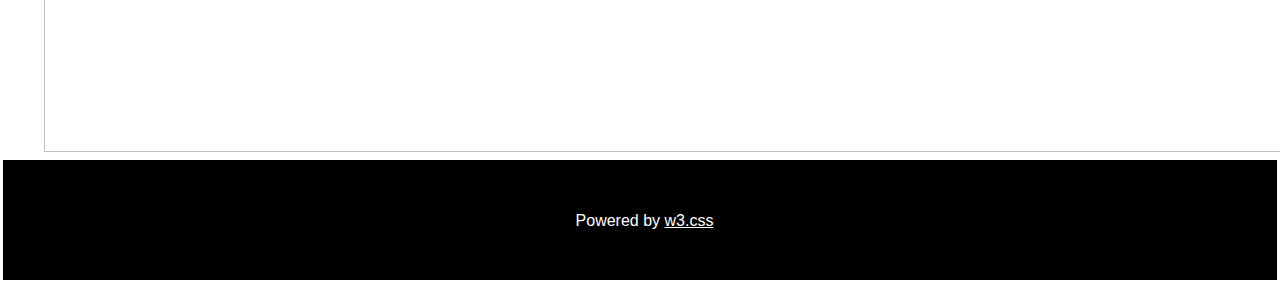
==== commit 0c756d2f: "Update br.html" ====
--- a/br.html
+++ b/br.html
@@ -87,7 +87,7 @@
                     <button>Contact</button>
                 </div>
                 <div class="dan-star">
-                    <img src="/Users/alhassanawal/Desktop/team4.jpg">
+                    <img src="bimages/team4.jpg">
                     <p class="s-t">Dan Star</p>
                     <p class="u-v">Architect</p>
                     <p class="w-x">
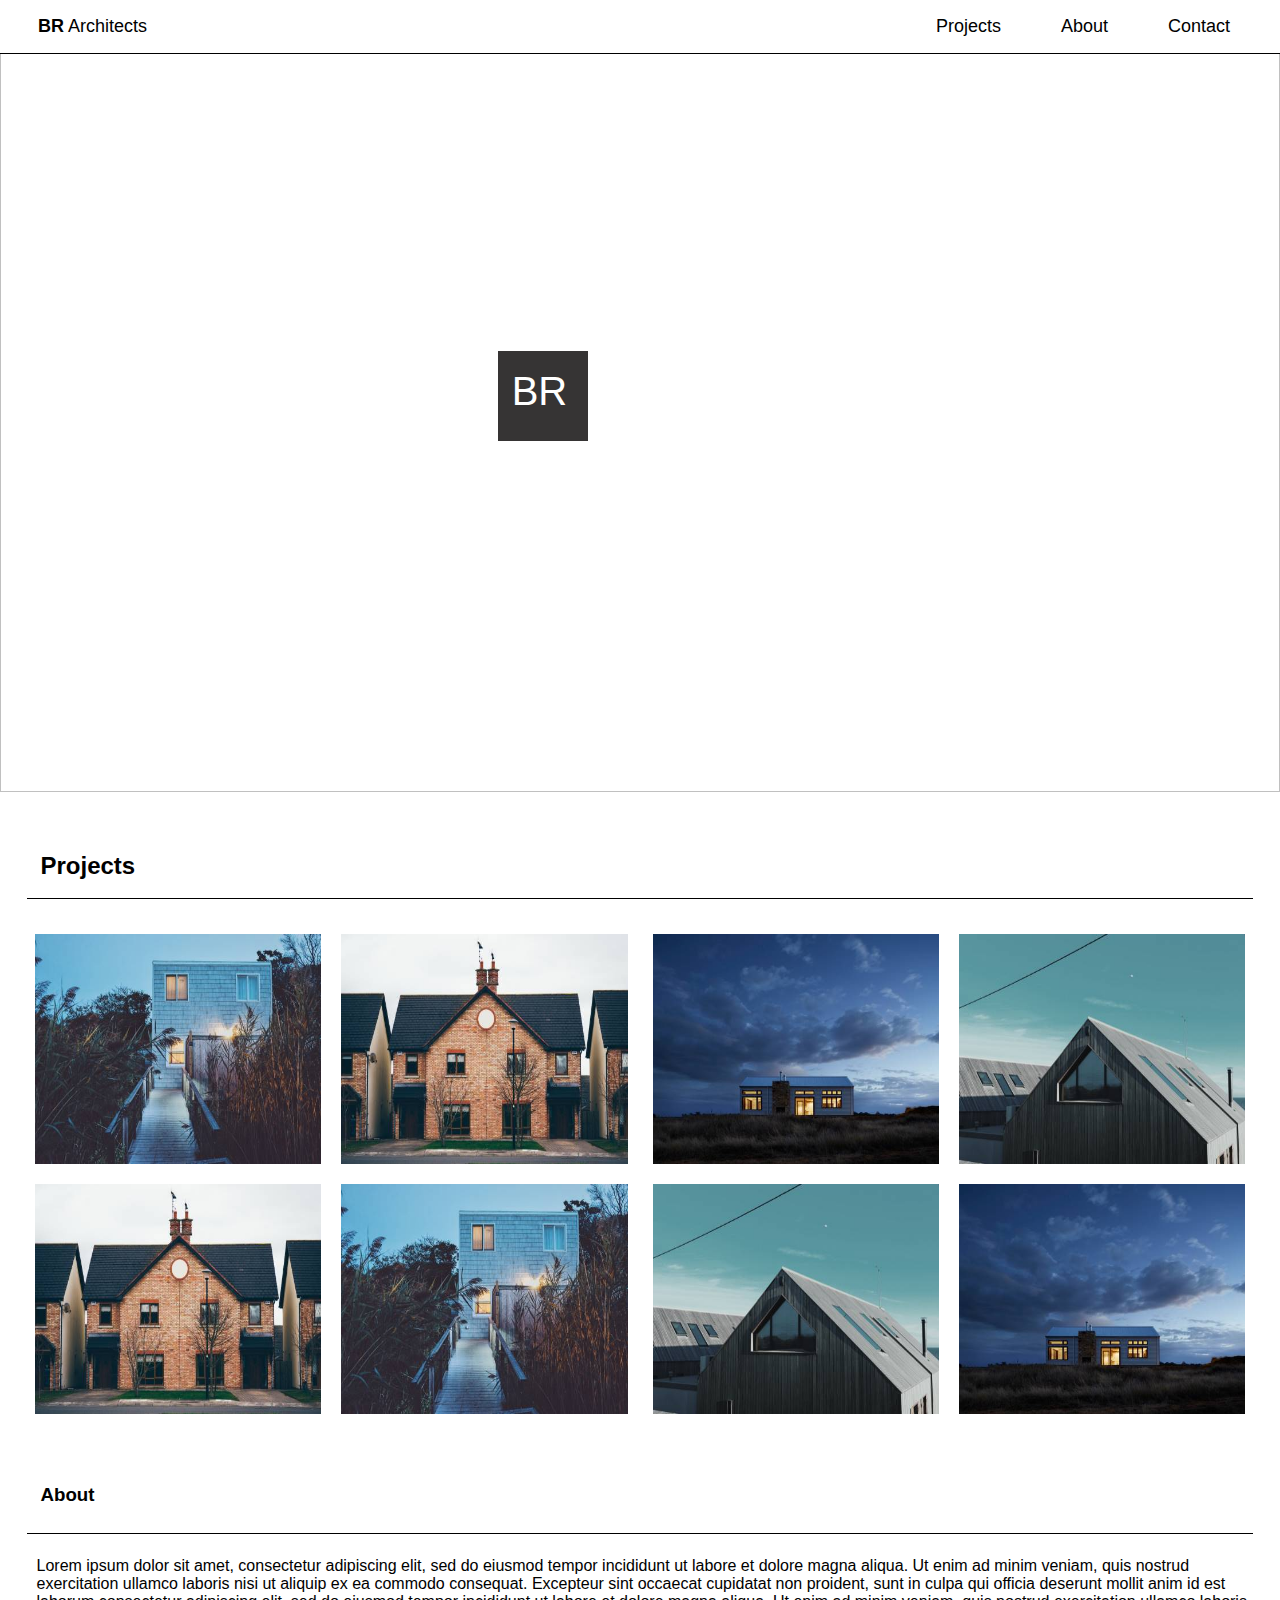
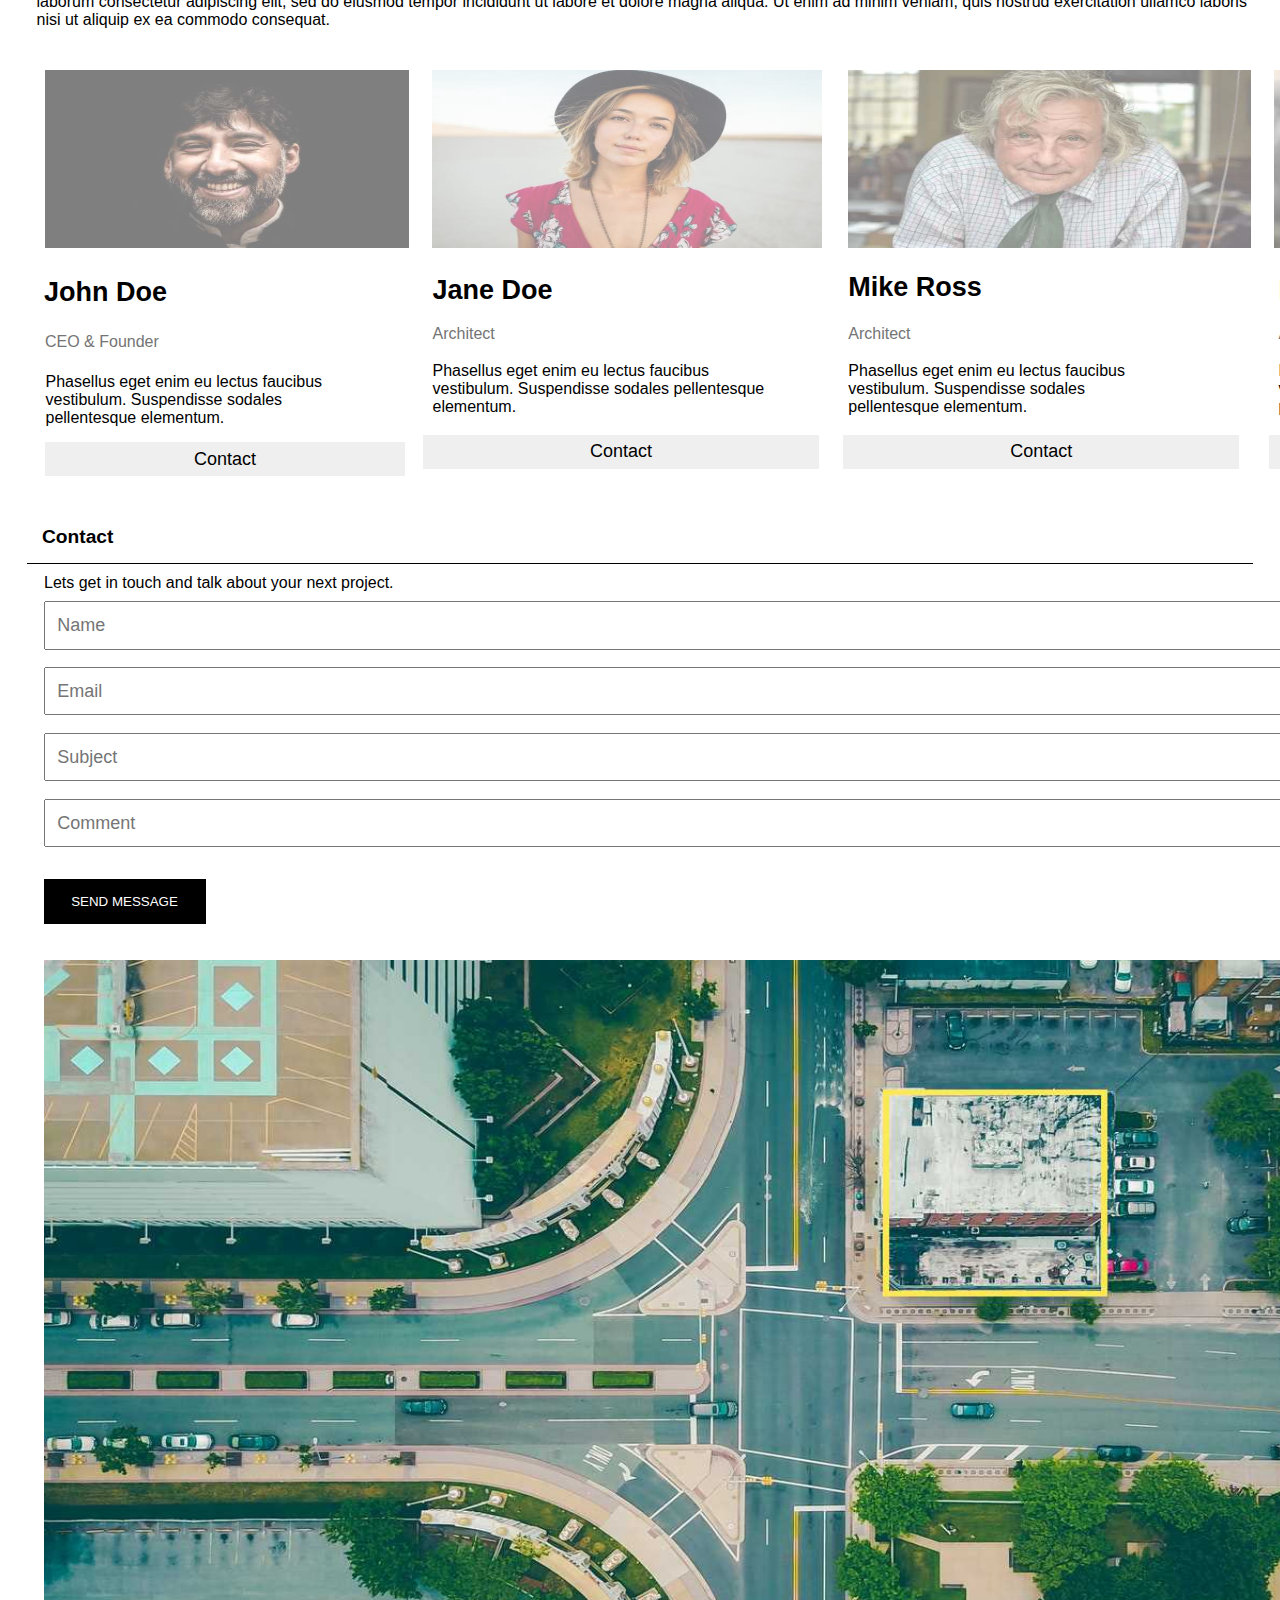
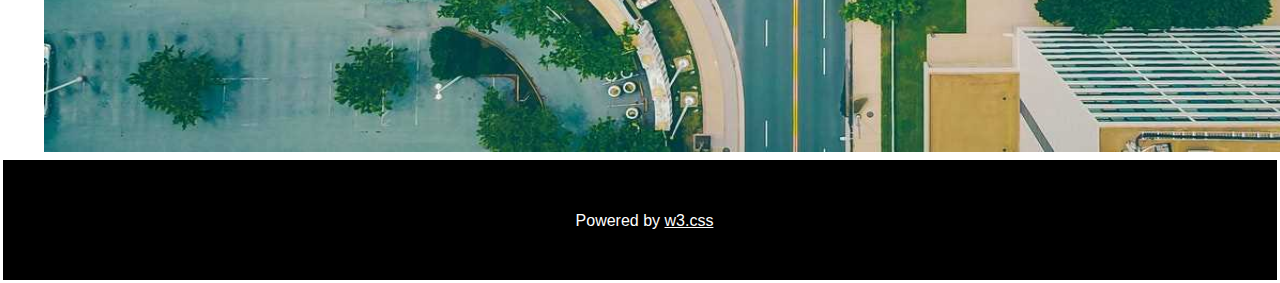
==== commit 7ba5ee86: "Update br.html" ====
--- a/br.html
+++ b/br.html
@@ -107,7 +107,7 @@
                 <input type="text" placeholder="Subject">
                 <input type="text" placeholder="Comment">
                 <button>Send Message</button>
-                <img src="/Users/alhassanawal/Desktop/map.jpg">
+                <img src="bimages/map.jpg">
                 <div class="footer">
                     <p>Powered by <a href="#">w3.css</a></p>
                 </div>
